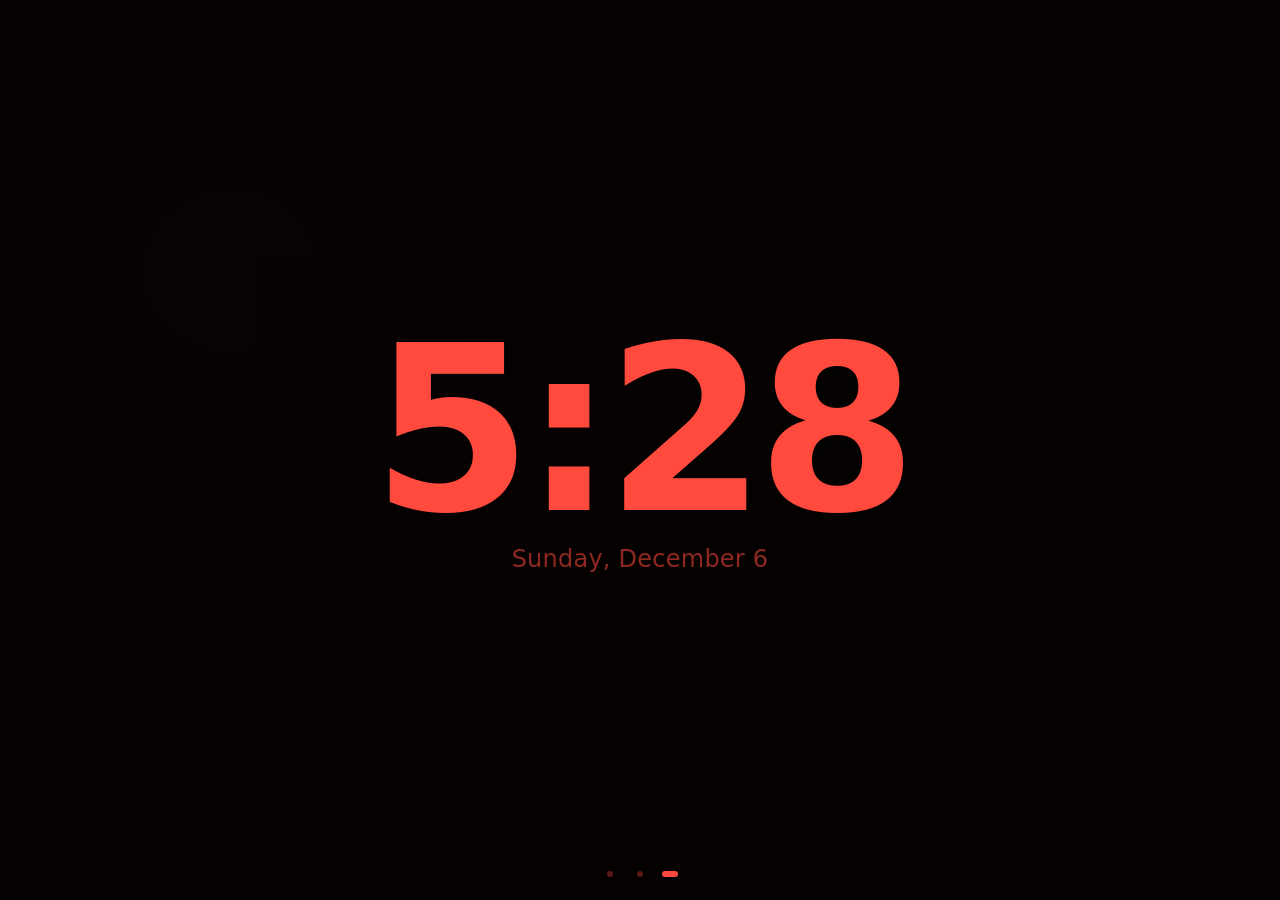
==== app/index.html @ 420216ac "Spotify screen, vertical swipes, lyrics only when available, settings cuts - Swipe down: Spotify scr" ====
<!doctype html>
<html lang="en">
<head>
<meta charset="utf-8">
<meta name="viewport" content="width=device-width,initial-scale=1,viewport-fit=cover">
<!-- Content Security Policy: the browser refuses anything not on this list (see docs/SECURITY.md). -->
<meta http-equiv="Content-Security-Policy" content="default-src 'self'; script-src 'self'; style-src 'self'; img-src 'self' https://i.scdn.co https://*.scdn.co https://*.spotifycdn.com data: blob:; connect-src https://accounts.spotify.com https://api.spotify.com https://lrclib.net; manifest-src 'self'; object-src 'none'; base-uri 'none'; form-action 'none'">
<meta name="referrer" content="strict-origin-when-cross-origin">
<title>Encore</title>
<script src="js/route.js"></script>
<meta name="description" content="A full-screen photo frame for iPad with a Spotify music widget.">
<meta name="theme-color" content="#07080a">
<meta name="apple-mobile-web-app-capable" content="yes">
<meta name="mobile-web-app-capable" content="yes">
<meta name="apple-mobile-web-app-status-bar-style" content="black-translucent">
<meta name="apple-mobile-web-app-title" content="Encore">
<link rel="manifest" href="manifest.webmanifest">
<link rel="stylesheet" href="css/app.css">
</head>
<body>

<!-- ===== Layer 1: full-screen photos (wallpapers/engine.js swaps these two images) ===== -->
<!-- Each slide = blurred background (from the small thumbnail) + darkening + vignette + the whole, sharp photo.
     The engine fills the hidden slide, waits until it's decoded, then crossfades the two slides. -->
<div class="backdrop" id="backdrop" aria-hidden="true">
  <div class="wp-slide" id="wpA">
    <img class="wp-bg" alt="">
    <div class="wp-shade"></div>
    <img class="wp-fg" alt="">
  </div>
  <div class="wp-slide" id="wpB">
    <img class="wp-bg" alt="">
    <div class="wp-shade"></div>
    <img class="wp-fg" alt="">
  </div>
  <div class="scrim"></div>
</div>

<!-- ===== Mode 2: full-screen album artwork (ui/modes.js). Whole cover, never cropped; sides filled with its colours. ===== -->
<div class="art-stage" id="artStage" aria-label="Album artwork">
  <div class="art-fill" id="artFill"></div>
  <img class="stage-art" id="stageArtA" alt="">
  <img class="stage-art" id="stageArtB" alt="">
  <p class="stage-msg" id="stageMsg"></p>
  <!-- Required Spotify attribution; also links to the song on Spotify -->
  <a class="stage-logo" id="stageLogo" href="https://open.spotify.com/" target="_blank" rel="noopener noreferrer" aria-label="Open in Spotify">
    <img src="assets/spotify/Full_Logo_White_RGB.svg" alt="Spotify" width="70" height="19">
  </a>
</div>

<!-- ===== Lyrics mode (ui/lyricsmode.js). Only when lyrics are on. With no lyrics, the album-art screen shows instead. ===== -->
<div class="lyrics-stage" id="lyricsStage" aria-label="Lyrics">
  <div class="lyrics-view" id="lyricsView"><ol class="lyrics-lines" id="lyricsLines"></ol></div>
  <div class="lyrics-foot">
    <a class="lyrics-logo" id="lyricsLogo" href="https://open.spotify.com/" target="_blank" rel="noopener noreferrer" aria-label="Open in Spotify">
      <img src="assets/spotify/Full_Logo_White_RGB.svg" alt="Spotify" width="70" height="19" draggable="false">
    </a>
    <span class="lyrics-title" id="lyricsTitle"></span>
    <span class="lyrics-credit">Lyrics: LRCLIB (community)</span>
  </div>
</div>

<!-- ===== Mode 3: clock display ===== -->
<div class="clock-stage" id="clockStage" aria-label="Clock">
  <div class="big-time" id="bigTime">10:42</div>
  <div class="big-date" id="bigDate">Wednesday, November 18</div>
</div>

<!-- Mode dots: show the current mode; tap one to jump to it -->
<nav class="dots" id="dots" aria-label="Display mode">
  <button type="button" data-mode="photos" aria-label="Photos and music"></button>
  <button type="button" data-mode="artwork" aria-label="Album artwork"></button>
  <button type="button" data-mode="lyrics" aria-label="Lyrics" hidden></button>
  <button type="button" data-mode="clock" aria-label="Clock"></button>
</nav>

<div class="empty-hint" id="emptyHint" hidden>
  <h1>Add your Cosmos photos</h1>
  <p>Download images from Cosmos into the Files app, then import them as a collection. They'll fill this screen and change on their own.</p>
  <button class="btn" type="button" id="openPhotos">Add photos</button>
</div>

<!-- ===== Layer 2: four corner slots. ui/layout.js moves the widget and clock into them. ===== -->
<div class="slot" data-corner="tl"></div>
<div class="slot" data-corner="tr"></div>
<div class="slot" data-corner="bl"></div>
<div class="slot" data-corner="br"></div>

<div class="clock-block" id="clockBlock">
  <div class="clock" id="clock">10:42</div>
  <div class="today" id="today">Wednesday, November 18</div>
</div>

<!-- Invisible: marks the usable screen area (edges, iPad safe areas, room for the mode dots).
     ui/layout.js measures it to know where the widget may go. -->
<div class="safe-area" id="safeArea" aria-hidden="true"></div>

<!-- ===== Dock: the Spotify widget + its −/+ buttons. Positioned freely by ui/layout.js (press-and-hold to drag). ===== -->
<div class="dock" id="dock">
<section class="widget" id="widget" aria-label="Now playing">
  <div class="w-art" id="artWrap">
    <img class="art-layer" id="artA" alt="" draggable="false">
    <img class="art-layer" id="artB" alt="" draggable="false">
    <div class="art-empty" aria-hidden="true">
      <svg viewBox="0 0 24 24" class="stroke"><path d="M9 18V6l11-2v12"/><circle cx="6.5" cy="18" r="2.5"/><circle cx="17.5" cy="16" r="2.5"/></svg>
    </div>
  </div>

  <!-- Spotify attribution (required): official logo, which also links back to the item on Spotify -->
  <div class="w-head">
    <a class="w-logo" id="openSpotify" href="https://open.spotify.com/" target="_blank" rel="noopener noreferrer" aria-label="Open in Spotify">
      <img src="assets/spotify/Full_Logo_White_RGB.svg" alt="Spotify" width="70" height="19" draggable="false">
    </a>
    <span class="w-device" id="device"><span id="deviceName">No active device</span></span>
  </div>

  <div class="w-meta" id="meta" tabindex="0" title="Tap to show the full title">
    <h1 class="title" id="title">Nothing playing</h1>
    <p class="artist" id="artist">Start something in Spotify.</p>
    <p class="album" id="album"></p>
  </div>

  <div class="w-progress" id="progressBlock">
    <div class="bar" id="bar" role="slider" tabindex="0" aria-label="Song position" aria-valuemin="0" aria-valuemax="100" aria-valuenow="0">
      <div class="bar-track"><div class="bar-fill" id="barFill"></div></div>
      <div class="bar-knob" id="barKnob"></div>
    </div>
    <div class="times"><span id="elapsed">0:00</span><span id="remaining">0:00</span></div>
  </div>

  <div class="w-controls" id="controls">
    <button class="ctl extra" id="shuffleBtn" type="button" aria-label="Shuffle" aria-pressed="false">
      <svg viewBox="0 0 24 24" class="stroke"><path d="M3 7h3.5c2 0 3.2 1 4.3 2.7l2.4 4.6c1.1 1.7 2.3 2.7 4.3 2.7H21M3 17h3.5c1.6 0 2.7-.6 3.6-1.7M13.9 8.7c.9-1.1 2-1.7 3.6-1.7H21M18 4l3 3-3 3M18 14l3 3-3 3"/></svg>
    </button>
    <button class="ctl" id="prevBtn" type="button" aria-label="Previous track">
      <svg viewBox="0 0 24 24" class="fill"><path d="M18 6.2v11.6c0 .8-.9 1.3-1.6.8L8.8 13a1.2 1.2 0 0 1 0-2l7.6-5.6c.7-.5 1.6 0 1.6.8z"/><rect x="5.6" y="5.6" width="2.4" height="12.8" rx="1.2"/></svg>
    </button>
    <button class="ctl play" id="playBtn" type="button" aria-label="Play">
      <svg viewBox="0 0 24 24" class="fill icon-play"><path d="M8 5.9v12.2c0 .9 1 1.4 1.7.9l9.2-6.1a1.1 1.1 0 0 0 0-1.8L9.7 5c-.7-.5-1.7 0-1.7.9z"/></svg>
      <svg viewBox="0 0 24 24" class="fill icon-pause"><rect x="6.5" y="5" width="4" height="14" rx="1.2"/><rect x="13.5" y="5" width="4" height="14" rx="1.2"/></svg>
    </button>
    <button class="ctl" id="nextBtn" type="button" aria-label="Next track">
      <svg viewBox="0 0 24 24" class="fill"><path d="M6 6.2v11.6c0 .8.9 1.3 1.6.8l7.6-5.6a1.2 1.2 0 0 0 0-2L7.6 5.4C6.9 4.9 6 5.4 6 6.2z"/><rect x="16" y="5.6" width="2.4" height="12.8" rx="1.2"/></svg>
    </button>
    <button class="ctl extra" id="repeatBtn" type="button" aria-label="Repeat: off">
      <svg viewBox="0 0 24 24" class="stroke"><path d="M4 11V9a3 3 0 0 1 3-3h12M16 3l3 3-3 3M20 13v2a3 3 0 0 1-3 3H5M8 21l-3-3 3-3"/></svg>
      <span class="one" aria-hidden="true">1</span>
    </button>
  </div>

  <p class="w-status" id="status" role="status" hidden></p>

  <div class="w-connect" id="widgetConnect" hidden>
    <p>Connect Spotify to show what's playing here.</p>
    <button class="btn tiny" type="button" id="openConnect">Connect Spotify</button>
  </div>
</section>

<!-- Widget size buttons (Feature A): resize the whole widget; appear with a tap -->
<div class="w-size" id="widgetSize">
  <button type="button" id="widgetSmaller" aria-label="Make the music widget smaller">
    <svg viewBox="0 0 24 24" class="stroke"><path d="M6 12h12"/></svg>
  </button>
  <button type="button" id="widgetLarger" aria-label="Make the music widget larger">
    <svg viewBox="0 0 24 24" class="stroke"><path d="M12 6v12M6 12h12"/></svg>
  </button>
</div>
</div><!-- /dock -->

<!-- Photo navigation (appears with a tap) -->
<button class="nav prev" id="wpPrev" type="button" aria-label="Previous photo">
  <svg viewBox="0 0 24 24" class="stroke"><path d="M15 5l-7 7 7 7"/></svg>
</button>
<button class="nav next" id="wpNext" type="button" aria-label="Next photo">
  <svg viewBox="0 0 24 24" class="stroke"><path d="M9 5l7 7-7 7"/></svg>
</button>
<!-- Hide the current photo from rotation (not deleted; bring it back in Settings › Photos) -->
<button class="hide-photo" id="hidePhoto" type="button">
  <svg viewBox="0 0 24 24" class="stroke"><path d="M3 3l18 18M10.6 10.6a2 2 0 0 0 2.8 2.8M9.9 5.1A9.8 9.8 0 0 1 12 5c5 0 9 4.5 10 7a13 13 0 0 1-3.2 4.2M6.6 6.6A13.4 13.4 0 0 0 2 12c1 2.5 5 7 10 7 1.6 0 3.1-.4 4.4-1.1"/></svg>
  <span>Hide photo</span>
</button>

<button class="gear" id="gearBtn" type="button" aria-label="Settings">
  <svg viewBox="0 0 24 24" class="stroke"><circle cx="12" cy="12" r="3"/><path d="M12 2.8v2.4M12 18.8v2.4M2.8 12h2.4M18.8 12h2.4M5.5 5.5l1.7 1.7M16.8 16.8l1.7 1.7M5.5 18.5l1.7-1.7M16.8 7.2l1.7-1.7"/></svg>
</button>

<!-- ===== Spotify screen (ui/library.js): swipe DOWN from any screen to open, swipe UP (or the chevron) to close ===== -->
<section class="library" id="library" aria-label="Spotify" aria-hidden="true">
  <header class="lib-head">
    <!-- Required Spotify attribution: the full logo (at least 70 px), linking back to Spotify -->
    <a class="lib-logo" id="libLogo" href="https://open.spotify.com/" target="_blank" rel="noopener noreferrer" aria-label="Open in Spotify">
      <img src="assets/spotify/Full_Logo_White_RGB.svg" alt="Spotify" width="90" height="25" draggable="false">
    </a>
    <span class="lib-device" id="libDevice">No active device</span>
    <button class="lib-close" id="libClose" type="button" aria-label="Close the Spotify screen">
      <svg viewBox="0 0 24 24" class="stroke"><path d="M6 15l6-6 6 6"/></svg>
    </button>
  </header>
  <div class="lib-body">
    <div class="lib-now">
      <div class="lib-art"><img id="libArt" alt="" draggable="false"></div>
      <div class="lib-meta">
        <h2 id="libTitle">Nothing playing</h2>
        <p id="libArtist"></p>
      </div>
      <div class="lib-progress">
        <div class="bar-track"><div class="bar-fill" id="libBarFill"></div></div>
        <div class="times"><span id="libElapsed">0:00</span><span id="libRemaining">0:00</span></div>
      </div>
      <div class="lib-controls">
        <button class="ctl extra" id="libShuffle" type="button" aria-label="Shuffle" aria-pressed="false">
          <svg viewBox="0 0 24 24" class="stroke"><path d="M3 7h3.5c2 0 3.2 1 4.3 2.7l2.4 4.6c1.1 1.7 2.3 2.7 4.3 2.7H21M3 17h3.5c1.6 0 2.7-.6 3.6-1.7M13.9 8.7c.9-1.1 2-1.7 3.6-1.7H21M18 4l3 3-3 3M18 14l3 3-3 3"/></svg>
        </button>
        <button class="ctl" id="libPrev" type="button" aria-label="Previous track">
          <svg viewBox="0 0 24 24" class="fill"><path d="M18 6.2v11.6c0 .8-.9 1.3-1.6.8L8.8 13a1.2 1.2 0 0 1 0-2l7.6-5.6c.7-.5 1.6 0 1.6.8z"/><rect x="5.6" y="5.6" width="2.4" height="12.8" rx="1.2"/></svg>
        </button>
        <button class="ctl play" id="libPlay" type="button" aria-label="Play">
          <svg viewBox="0 0 24 24" class="fill icon-play"><path d="M8 5.9v12.2c0 .9 1 1.4 1.7.9l9.2-6.1a1.1 1.1 0 0 0 0-1.8L9.7 5c-.7-.5-1.7 0-1.7.9z"/></svg>
          <svg viewBox="0 0 24 24" class="fill icon-pause"><rect x="6.5" y="5" width="4" height="14" rx="1.2"/><rect x="13.5" y="5" width="4" height="14" rx="1.2"/></svg>
        </button>
        <button class="ctl" id="libNext" type="button" aria-label="Next track">
          <svg viewBox="0 0 24 24" class="fill"><path d="M6 6.2v11.6c0 .8.9 1.3 1.6.8l7.6-5.6a1.2 1.2 0 0 0 0-2L7.6 5.4C6.9 4.9 6 5.4 6 6.2z"/><rect x="16" y="5.6" width="2.4" height="12.8" rx="1.2"/></svg>
        </button>
        <button class="ctl extra" id="libRepeat" type="button" aria-label="Repeat: off">
          <svg viewBox="0 0 24 24" class="stroke"><path d="M4 11V9a3 3 0 0 1 3-3h12M16 3l3 3-3 3M20 13v2a3 3 0 0 1-3 3H5M8 21l-3-3 3-3"/></svg>
          <span class="one" aria-hidden="true">1</span>
        </button>
      </div>
      <label class="lib-volume" id="libVolumeRow">
        <svg viewBox="0 0 24 24" class="stroke" aria-hidden="true"><path d="M4 9h3l5-4v14l-5-4H4z"/><path d="M16 9a4 4 0 0 1 0 6M18.5 6.5a7.5 7.5 0 0 1 0 11"/></svg>
        <input type="range" id="libVolume" min="0" max="100" step="1" value="50" aria-label="Volume">
      </label>
    </div>
    <div class="lib-scroll" id="libScroll">
      <div class="lib-reconnect" id="libReconnect" hidden>
        <p>Connect Spotify once more so Encore can show your playlists, saved albums and history. Encore only reads them, never changes them.</p>
        <button class="btn tiny" type="button" id="libReconnectBtn">Reconnect Spotify</button>
      </div>
      <div id="libMain"></div>
      <div id="libDetail" hidden></div>
    </div>
  </div>
  <div class="lib-grab" aria-hidden="true"></div>
</section>

<!-- ===== Connect Spotify (pop-up) ===== -->
<div class="modal" id="connect" hidden>
  <div class="connect-card" role="dialog" aria-modal="true" aria-labelledby="connectTitle">
    <button class="btn ghost tiny close" type="button" id="closeConnect">Close</button>
    <h1 id="connectTitle">Connect Spotify</h1>
    <p class="lede">Encore shows what's playing on your Spotify account and controls it. Music keeps playing in the Spotify app or on your speakers.</p>
    <ol class="setup">
      <li>Open <a href="https://developer.spotify.com/dashboard" target="_blank" rel="noopener noreferrer">developer.spotify.com/dashboard</a> and choose <b>Create app</b>.</li>
      <li>Under <b>Redirect URIs</b>, add this address exactly:
        <span class="copyrow"><code id="redirectUri">…</code><button class="btn ghost tiny" type="button" id="copyRedirect">Copy</button></span></li>
      <li>Tick <b>Web API</b>, save, then copy the app's <b>Client ID</b> into the box below. You never need the Client Secret.</li>
    </ol>
    <div class="connect-form" id="connectForm">
      <label for="clientId">Client ID</label>
      <div class="field-row">
        <input id="clientId" name="clientId" autocomplete="off" spellcheck="false" placeholder="32-character Client ID" inputmode="latin">
        <button class="btn" type="button" id="connectBtn">Connect</button>
      </div>
      <p class="form-error" id="connectError" role="alert" hidden></p>
    </div>
    <p class="fine">Playback controls need Spotify Premium. Your sign-in stays on this device.</p>
  </div>
</div>

<!-- ===== Settings ===== -->
<aside class="sheet" id="sheet" aria-label="Settings" aria-hidden="true">
  <header class="sheet-head">
    <h2>Settings</h2>
    <button class="btn ghost tiny" type="button" id="closeSheet">Done</button>
  </header>
  <nav class="tabs" role="tablist" aria-label="Settings sections">
    <button type="button" role="tab" data-tab="photos" aria-selected="true">Photos</button>
    <button type="button" role="tab" data-tab="music" aria-selected="false">Music</button>
    <button type="button" role="tab" data-tab="display" aria-selected="false">Display</button>
    <button type="button" role="tab" data-tab="account" aria-selected="false">Account</button>
  </nav>

  <!-- Photos: built by ui/photos.js (collections) + ui/settings.js (rotation rows) -->
  <section class="tab-panel" data-panel="photos" role="tabpanel">
    <div class="group">
      <h3>Collections</h3>
      <div class="collections" id="collectionList"></div>
      <div class="newcol">
        <input id="newCollectionName" maxlength="60" autocomplete="off" placeholder="New collection name, e.g. Film Stills" aria-label="New collection name">
        <label class="btn tiny" for="newCollectionFiles" tabindex="0" id="newCollectionBtn">Choose photos</label>
      </div>
      <input type="file" id="newCollectionFiles" accept="image/*" multiple hidden>
      <p class="hint" id="importStatus" role="status"></p>
      <p class="hint">From Cosmos: open a saved image, use <b>Download</b>, and save it to a folder in Files. Then choose those photos here. Cosmos has no public API, so Encore can't sign in to it directly.</p>
    </div>
    <div class="group" id="activeGroup" hidden>
      <h3 id="activeTitle">Active collection</h3>
      <div class="btnrow">
        <label class="btn ghost tiny" for="addFiles" tabindex="0">Add photos</label>
        <button class="btn ghost tiny" type="button" id="wpPrevBtn">Previous photo</button>
        <button class="btn ghost tiny" type="button" id="wpNextBtn">Next photo</button>
      </div>
      <input type="file" id="addFiles" accept="image/*" multiple hidden>
      <div class="thumbs" id="thumbs"></div>
    </div>
    <div class="group" id="periodGroup">
      <h3>Collections by time of day</h3>
      <div id="periodRows"></div>
      <p class="hint">Times without a collection show your active collection. Night follows the night-mode schedule (Display tab).</p>
    </div>
    <div class="group" id="hiddenGroup" hidden>
      <h3>Hidden photos</h3>
      <p class="hint">Tap a photo to bring it back into rotation.</p>
      <div class="thumbs" id="hiddenThumbs"></div>
    </div>
    <div class="group"><h3>Rotation</h3><div id="rowsPhotos"></div></div>
    <p class="hint" id="storageNote"></p>
  </section>

  <!-- Music widget: rows generated from the MUSIC list in ui/settings.js -->
  <section class="tab-panel" data-panel="music" role="tabpanel" hidden>
    <div id="rowsMusic"></div>
    <p class="hint" id="musicNote"></p>
  </section>

  <section class="tab-panel" data-panel="display" role="tabpanel" hidden>
    <div id="rowsDisplay"></div>
    <div class="group">
      <h3>Tip: dim the real screen at night</h3>
      <p class="hint">Encore can't change iPad brightness itself. Open the <b>Shortcuts</b> app › <b>Automation</b> › <b>+</b> › <b>Time of Day</b> › 22:00 › <b>Run Immediately</b> › add <b>Set Brightness</b> (e.g. 10%). Make a second automation at 07:00 that sets it back (e.g. 60%).</p>
    </div>
  </section>

  <section class="tab-panel" data-panel="account" role="tabpanel" hidden>
    <div class="group">
      <h3>Spotify</h3>
      <div class="row"><span>Account</span><span class="value" id="acctName">Not connected</span></div>
      <div class="row"><span>Playing on</span><span class="value" id="acctDevice">No active device</span></div>
      <div class="row col">
        <span>Devices</span>
        <div class="devices" id="deviceList"><p class="hint">Open Spotify on a phone, computer or speaker to see it here.</p></div>
        <button class="btn ghost tiny" type="button" id="refreshDevices">Refresh devices</button>
      </div>
      <div class="row col">
        <span>Redirect URI</span>
        <span class="copyrow"><code id="redirectUri2">…</code><button class="btn ghost tiny" type="button" id="copyRedirect2">Copy</button></span>
      </div>
      <div class="row"><span>Client ID</span><span class="value mono" id="clientIdShown">—</span></div>
      <div class="row">
        <button class="btn tiny" type="button" id="connectFromSettings">Connect Spotify</button>
        <button class="btn danger tiny" type="button" id="disconnectBtn">Disconnect Spotify</button>
      </div>
      <p class="hint">Disconnect removes Encore's sign-in from this device. To also remove Encore's access on Spotify's side, open <a href="https://www.spotify.com/account/apps/" target="_blank" rel="noopener noreferrer">spotify.com/account/apps</a> and choose Remove access.</p>
    </div>
  </section>
</aside>

<div class="toast" id="toast" role="status" hidden></div>

<script type="module" src="js/main.js"></script>
</body>
</html>
---- app/css/app.css ----
/* Encore — a full-screen photo frame with a Spotify widget.
   Layers (back to front): photos (.backdrop) → corner slots holding the clock and the widget → nav/gear → modal/sheet.
   Deliberately dark-only: an ambient display that sits over photographs. */
:root{
  --bg:#07080a;
  --fg:#f5f5f7;
  --fg-2:rgba(245,245,247,.78);
  --fg-3:rgba(245,245,247,.56);
  --fg-4:rgba(245,245,247,.24);
  --hair:rgba(255,255,255,.14);
  --glass-strong:rgba(22,22,26,.86);
  --accent:#1ed760;             /* Spotify green, used sparingly (progress, active shuffle/repeat) */
  --danger:#ff6b5e;
  /* One font family everywhere (the iPad's own SF Pro). Hierarchy comes from size, weight and brightness:
     title (fg, 600) > artist (fg-2, 500) > album (fg-3, 400, smaller) > date (fg-3, 400, small). */
  --sans:-apple-system,BlinkMacSystemFont,"SF Pro Display","Helvetica Neue",system-ui,sans-serif;
  --ease:cubic-bezier(.22,.61,.36,1);
  --edge:20px;                  /* safe margin from the screen edge */
  --wall-fade:2s;
  --wall-dim:0;
  --fg-size:.92;      /* photo size: share of the screen the whole photo may use */
  --bg-blur:48px;     /* blurred background */
  --bg-dim:.35;
  --vignette:.5;
  --art-margin:9vmin; /* album-art mode spacing around the cover */
  --clock-scale:1;
  color-scheme:dark;
}
:root.accent-white{--accent:#f5f5f7}

*{box-sizing:border-box}
html,body{height:100%}
/* touch-action:none lets our own code read horizontal swipes instead of the browser scrolling or going "back".
   Scrollable panels (settings, pop-up) opt back in to vertical scrolling. */
body{margin:0;background:var(--bg);color:var(--fg);font-family:var(--sans);overflow:hidden;touch-action:none;
  -webkit-font-smoothing:antialiased;-webkit-tap-highlight-color:transparent;-webkit-user-select:none;user-select:none}
.sheet,.modal{touch-action:pan-y}
button{font:inherit;color:inherit}
[hidden]{display:none!important}
svg.stroke{fill:none;stroke:currentColor;stroke-width:1.8;stroke-linecap:round;stroke-linejoin:round}
svg.fill{fill:currentColor}
:focus-visible{outline:2px solid var(--fg);outline-offset:3px}

/* ---------- Layer 1: photos ---------- */
.backdrop{position:fixed;inset:0;overflow:hidden;z-index:0;
  background:radial-gradient(90% 120% at 18% 30%,#23252c 0%,#121318 55%,var(--bg) 100%)}
/* A slide fades as one unit, so the photo and its blurred background always change together. */
.wp-slide{position:absolute;inset:0;opacity:0;transition:opacity var(--wall-fade) ease-in-out;--ar:1.5}
.wp-slide.on{opacity:1}
/* Background: the photo's small thumbnail, scaled to cover the screen and blurred. Oversized (inset -8%) so the
   blur's soft edges fall off-screen. A 360 px thumbnail looks identical once blurred and costs far less memory. */
.wp-bg{position:absolute;inset:-8%;width:116%;height:116%;max-width:none;object-fit:cover;
  filter:blur(var(--bg-blur)) saturate(1.15)}
/* Darkening + vignette over the background only (the sharp photo sits above it) */
.wp-shade{position:absolute;inset:0;background:
  radial-gradient(ellipse at center,rgba(0,0,0,0) 30%,rgba(0,0,0,var(--vignette)) 100%),
  rgba(0,0,0,var(--bg-dim))}
/* Foreground: the WHOLE photo, never cropped or stretched. Its box has the photo's own aspect ratio (--ar, stored at
   import) and is as large as fits inside --fg-size of the screen, so it can cast a soft shadow onto the background.
   object-fit:contain is a second safety net against distortion. */
.wp-fg{position:absolute;left:50%;top:50%;transform:translate(-50%,-50%);max-width:none;
  aspect-ratio:var(--ar);
  width:min(calc(100vw * var(--fg-size)),calc(100vh * var(--fg-size) * var(--ar)));
  width:min(calc(100dvw * var(--fg-size)),calc(100dvh * var(--fg-size) * var(--ar)));  /* visible area, where supported */
  height:auto;
  object-fit:contain;box-shadow:0 18px 60px rgba(0,0,0,.45),0 4px 14px rgba(0,0,0,.25)}
/* Background extension off: plain black around the photo */
.backdrop.no-extend .wp-bg,.backdrop.no-extend .wp-shade{display:none}
.backdrop.no-extend .wp-fg{box-shadow:none}
.scrim{position:absolute;inset:0;pointer-events:none;background:rgba(0,0,0,var(--wall-dim))}

.empty-hint{position:fixed;z-index:1;left:50%;top:50%;transform:translate(-50%,-50%);width:min(440px,calc(100% - 32px));
  text-align:center;padding:28px;border-radius:24px;background:rgba(16,16,20,.5);border:1px solid var(--hair);
  -webkit-backdrop-filter:blur(24px);backdrop-filter:blur(24px)}
.empty-hint h1{margin:0;font-size:24px;font-weight:650;letter-spacing:-.02em}
.empty-hint p{color:var(--fg-2);line-height:1.5;margin:10px 0 18px}

/* ---------- Layer 2: corner slots ---------- */
.slot{position:fixed;z-index:2;display:flex;flex-direction:column;gap:14px;pointer-events:none;max-width:calc(100% - 2 * var(--edge))}
.slot > *{pointer-events:auto}
.slot[data-corner^="t"]{top:calc(env(safe-area-inset-top,0px) + var(--edge))}
/* Bottom corners sit above the mode dots (36 px row) so a wide widget can never cover them */
.slot[data-corner^="b"]{bottom:calc(env(safe-area-inset-bottom,0px) + var(--edge) + 28px);justify-content:flex-end}
.slot[data-corner$="l"]{left:max(var(--edge),calc(env(safe-area-inset-left,0px) + var(--edge)));align-items:flex-start}
.slot[data-corner$="r"]{right:max(var(--edge),calc(env(safe-area-inset-right,0px) + var(--edge)));align-items:flex-end}

/* clock */
.clock-block{text-shadow:0 1px 12px rgba(0,0,0,.45);pointer-events:none}
.slot[data-corner$="r"] .clock-block{text-align:right}
.clock{font-weight:600;font-size:calc(30px * var(--clock-scale));letter-spacing:-.02em;font-variant-numeric:tabular-nums;line-height:1}
.today{margin-top:calc(5px * var(--clock-scale));font-weight:400;font-size:calc(13px * var(--clock-scale));color:var(--fg-3);letter-spacing:.01em}
/* Over a bright part of the photo, a shadow isn't enough: give the clock the widget's frosted-glass backing. */
.clock-block{transition:background .6s var(--ease),padding .3s var(--ease);border-radius:14px}
.clock-block.on-bright{padding:10px 14px;background:rgba(12,14,13,.42);-webkit-backdrop-filter:blur(20px) saturate(1.4);backdrop-filter:blur(20px) saturate(1.4)}
.clock-block.on-bright .today{color:var(--fg-2)}

/* ---------- Spotify widget ----------
   Every size comes from a variable that ui/layout.js sets (fixed sizes × the − / + scale, plus your settings):
   --w-width, --w-pad, --w-blur, --w-tint, --art, --art-radius, --t (text scale). */
.widget{
  --w-width:400px; --w-pad:14px; --w-blur:24px; --w-tint:.42;
  --art:112px; --art-radius:8px; --t:1; --s:1; --gap:calc(14px * var(--s));
  width:var(--w-width);max-width:calc(100vw - 2 * var(--edge));
  padding:var(--w-pad);border-radius:calc(22px * var(--s));
  background:rgba(12,14,13,var(--w-tint));border:1px solid var(--hair);
  -webkit-backdrop-filter:blur(var(--w-blur)) saturate(1.5);backdrop-filter:blur(var(--w-blur)) saturate(1.5);
  box-shadow:0 18px 50px -18px rgba(0,0,0,.55),0 2px 10px rgba(0,0,0,.18);
  display:grid;column-gap:var(--gap);row-gap:8px;align-content:start;
  grid-template-columns:var(--art) minmax(0,1fr);
  grid-template-rows:auto auto 1fr auto auto;   /* the progress row stretches, so progress + controls sit together at the bottom */
  grid-template-areas:"art head" "art meta" "art prog" "art ctl" "status status";
  transition:background .6s var(--ease),transform .2s var(--ease),box-shadow .2s var(--ease)}
/* Artwork too big for a side-by-side layout → artwork on top */
.widget.stacked{grid-template-columns:minmax(0,1fr);grid-template-rows:auto;
  grid-template-areas:"art" "head" "meta" "prog" "ctl" "status"}
.widget.no-art{grid-template-columns:minmax(0,1fr);grid-template-rows:auto;
  grid-template-areas:"head" "meta" "prog" "ctl" "status"}
.widget.no-art .w-art,.widget.no-info .w-meta,.widget.no-info .w-device,
.widget.no-controls .w-controls,.widget.no-progress .w-progress,.widget.no-extras .ctl.extra,
.widget.no-album .album{display:none}
/* ---------- dock: widget + −/+ buttons, placed anywhere (ui/layout.js sets transform: translate3d(x, y)) ---------- */
.safe-area{position:fixed;visibility:hidden;pointer-events:none;
  top:calc(env(safe-area-inset-top,0px) + var(--edge));
  left:max(var(--edge),calc(env(safe-area-inset-left,0px) + var(--edge)));
  right:max(var(--edge),calc(env(safe-area-inset-right,0px) + var(--edge)));
  bottom:calc(env(safe-area-inset-bottom,0px) + var(--edge) + 28px)}      /* 28 px keeps clear of the mode dots */
.dock{position:fixed;left:0;top:0;z-index:2;display:flex;flex-direction:column;align-items:flex-end;gap:10px;
  opacity:0;transition:transform .45s var(--ease),opacity .5s var(--ease);will-change:transform;
  -webkit-touch-callout:none}                                             /* no iOS long-press callout */
.dock.placed{opacity:1}
.dock.above{flex-direction:column-reverse}       /* lower half of the screen: −/+ buttons above the widget */
.dock.left{align-items:flex-start}               /* left half: −/+ buttons on the left */
.dock.no-anim{transition:opacity .5s var(--ease)} /* follow the finger instantly, no easing lag */
.widget img{-webkit-user-drag:none}
.dock.lifted .widget{transform:scale(1.03);box-shadow:0 30px 70px -14px rgba(0,0,0,.75),0 4px 14px rgba(0,0,0,.3);cursor:grabbing}
body:not(.mode-photos) .dock{opacity:0;pointer-events:none}
/* Smooth +/− resizing (only while resizing, so slider drags stay instant) */
.widget.resizing,.widget.resizing *{transition:width .3s var(--ease),height .3s var(--ease),padding .3s var(--ease),
  font-size .3s var(--ease),gap .3s var(--ease),border-radius .3s var(--ease)!important}
.widget.disconnected > :not(.w-head):not(.w-connect){display:none}
.widget.disconnected{grid-template-columns:minmax(0,1fr);grid-template-areas:"head" "connect"}

.w-art{grid-area:art;position:relative;width:var(--art);height:var(--art);max-width:100%;border-radius:var(--art-radius);overflow:hidden;
  background:rgba(255,255,255,.06);box-shadow:0 8px 24px rgba(0,0,0,.35);align-self:start}
.widget.stacked .w-art{justify-self:center}
/* Spotify design rules: artwork is never cropped, blurred, zoomed or covered */
.art-layer{position:absolute;inset:0;width:100%;height:100%;object-fit:contain;opacity:0;transition:opacity .8s var(--ease)}
.art-layer.on{opacity:1}
.art-empty{position:absolute;inset:0;display:grid;place-items:center;color:var(--fg-4)}
.art-empty svg{width:34%;height:34%;stroke-width:1.3}
.w-art.has .art-empty{display:none}

.w-head{grid-area:head;display:flex;align-items:center;justify-content:space-between;gap:10px;min-width:0}
.w-logo{display:block;flex:none;padding:2px 0}
.w-logo img{display:block;width:max(70px,calc(70px * var(--s)));height:auto}  /* full logo, never below Spotify's 70 px minimum */
.w-device{min-width:0;font-size:calc(11px * var(--t));font-weight:500;color:var(--fg-3);
  white-space:nowrap;overflow:hidden;text-overflow:ellipsis}

.w-meta{grid-area:meta;min-width:0;cursor:pointer;transition:opacity .4s var(--ease)}
.w-meta.swap{opacity:0}
.title{margin:0;font-weight:600;font-size:calc(16px * var(--t));line-height:1.2;letter-spacing:-.01em;
  display:-webkit-box;-webkit-line-clamp:2;-webkit-box-orient:vertical;overflow:hidden;overflow-wrap:anywhere}
.artist{margin:3px 0 0;font-weight:500;font-size:calc(13.5px * var(--t));color:var(--fg-2);white-space:nowrap;overflow:hidden;text-overflow:ellipsis}
.album{margin:2px 0 0;font-weight:400;font-size:calc(12px * var(--t));color:var(--fg-3);white-space:nowrap;overflow:hidden;text-overflow:ellipsis}
.album:empty{display:none}
/* Spotify rule: truncated metadata must be viewable — tapping shows the full text */
.w-meta.full .title{-webkit-line-clamp:unset;display:block}
.w-meta.full .artist,.w-meta.full .album{white-space:normal}

.w-progress{grid-area:prog;min-width:0;align-self:end}
.bar{position:relative;height:calc(18px * var(--s));display:flex;align-items:center;cursor:pointer;touch-action:none}
.bar-track{position:relative;width:100%;height:calc(4px * var(--s));border-radius:2px;background:var(--fg-4);overflow:hidden;transition:height .2s}
.bar-fill{position:absolute;inset:0 auto 0 0;width:0;background:var(--accent);border-radius:2px}
.bar-knob{position:absolute;top:50%;left:0;width:12px;height:12px;margin:-6px 0 0 -6px;border-radius:50%;background:#fff;
  box-shadow:0 1px 6px rgba(0,0,0,.4);transform:scale(0);transition:transform .2s}
.bar:hover .bar-knob,.bar.drag .bar-knob,.bar:focus-visible .bar-knob{transform:scale(1)}
.bar.drag .bar-track{height:6px}
.bar.locked{cursor:default}
.times{display:flex;justify-content:space-between;font-size:calc(11px * var(--s));font-weight:500;color:var(--fg-3);font-variant-numeric:tabular-nums}

.w-controls{grid-area:ctl;display:flex;align-items:center;justify-content:space-between;gap:4px;align-self:end;min-width:0}
/* Buttons scale with the widget but never shrink below 36 px, so they stay easy to tap */
.ctl{position:relative;flex:none;width:max(36px,calc(40px * var(--s)));height:max(36px,calc(40px * var(--s)));border:0;border-radius:50%;background:none;
  display:grid;place-items:center;cursor:pointer;color:var(--fg);transition:transform .15s,background .2s,color .2s,opacity .2s}
.ctl svg{width:calc(24px * var(--s));height:calc(24px * var(--s))}
.ctl.extra svg{width:calc(18px * var(--s));height:calc(18px * var(--s))}
.ctl.extra{color:var(--fg-3)}
.ctl.extra.on{color:var(--accent)}
.ctl.extra.on::after{content:"";position:absolute;bottom:4px;left:50%;width:4px;height:4px;margin-left:-2px;border-radius:50%;background:currentColor}
.ctl .one{position:absolute;top:8px;right:7px;font-size:8px;font-weight:800;display:none}
.ctl.repeat-one .one{display:block}
.ctl.play{width:max(40px,calc(44px * var(--s)));height:max(40px,calc(44px * var(--s)));background:#fff;color:#0b0b0d}
.ctl.play svg{width:calc(22px * var(--s));height:calc(22px * var(--s))}
.ctl:active:not(:disabled){transform:scale(.9)}
.ctl:disabled{opacity:.3;cursor:default}
.ctl.play .icon-pause{display:none}
.ctl.play.playing .icon-pause{display:block}
.ctl.play.playing .icon-play{display:none}

.w-status{grid-area:status;margin:0;font-size:12px;line-height:1.4;color:var(--fg-2)}
.w-connect{grid-area:connect;display:flex;flex-direction:column;align-items:flex-start;gap:10px}
.w-connect p{margin:0;font-size:13px;color:var(--fg-2);line-height:1.4}

/* ---------- photo nav + gear (shown after a tap) ---------- */
.nav,.gear{position:fixed;z-index:3;width:44px;height:44px;border-radius:50%;border:1px solid var(--hair);
  background:rgba(16,16,20,.45);-webkit-backdrop-filter:blur(20px);backdrop-filter:blur(20px);
  display:grid;place-items:center;cursor:pointer;opacity:0;pointer-events:none;transition:opacity .4s}
.nav svg,.gear svg{width:20px;height:20px}
.nav{top:50%;margin-top:-22px}
.nav.prev{left:max(12px,calc(env(safe-area-inset-left,0px) + 12px))}
.nav.next{right:max(12px,calc(env(safe-area-inset-right,0px) + 12px))}
/* z-index 7: above the full-screen album art, lyrics and clock screens (4), so Settings works from every screen */
.gear{left:50%;margin-left:-22px;top:calc(env(safe-area-inset-top,0px) + 14px);z-index:7}
body.ui .gear,body.ui.has-photos.mode-photos .nav{opacity:1;pointer-events:auto}

/* ---------- widget size buttons (Feature A) ---------- */
.w-size{display:flex;gap:8px;opacity:0;pointer-events:none;transition:opacity .4s}
.w-size button{width:40px;height:40px;border-radius:50%;border:1px solid var(--hair);background:rgba(16,16,20,.5);
  -webkit-backdrop-filter:blur(20px);backdrop-filter:blur(20px);display:grid;place-items:center;cursor:pointer}
.w-size button svg{width:18px;height:18px}
.w-size button:disabled{opacity:.35;cursor:default}
body.ui.mode-photos .w-size:not(.off){opacity:1;pointer-events:auto}

/* ---------- display modes ----------
   <body class="mode-photos | mode-artwork | mode-clock"> decides which layer is visible; CSS crossfades them. */
.art-stage,.clock-stage{position:fixed;inset:0;z-index:4;opacity:0;visibility:hidden;
  transition:opacity .6s var(--ease),visibility 0s linear .6s}
body.mode-artwork .art-stage,body.mode-clock .clock-stage{opacity:1;visibility:visible;transition:opacity .6s var(--ease),visibility 0s}
.slot,.empty-hint{transition:opacity .5s var(--ease)}
body:not(.mode-photos) .slot,body:not(.mode-photos) .empty-hint,body:not(.mode-photos) .nav{opacity:0;pointer-events:none}
body:not(.mode-photos) .slot > *{pointer-events:none}

/* Mode 2 — full-screen album artwork. The whole cover is shown (Spotify forbids cropping it); it fills the
   screen's height, and the remaining space is a gradient of colours sampled from the cover's left and right edges. */
.art-stage{background:#000;display:grid;place-items:center}
.art-fill{position:absolute;inset:0;background:linear-gradient(90deg,var(--fill-l,#000),var(--fill-r,#000));transition:background 1s var(--ease)}
/* The cover is square: it takes the screen's shorter side minus --art-margin on each side. --art-margin is in vmin
   (a percentage of the shorter side), so the spacing adapts to screen size and orientation. Never cropped (contain). */
.stage-art{position:absolute;top:50%;left:50%;transform:translate(-50%,-50%);
  width:calc(min(100vw,100vh) - 2 * var(--art-margin));height:calc(min(100vw,100vh) - 2 * var(--art-margin));
  width:calc(min(100dvw,100dvh) - 2 * var(--art-margin));height:calc(min(100dvw,100dvh) - 2 * var(--art-margin));
  object-fit:contain;opacity:0;transition:opacity .9s var(--ease);border-radius:8px;
  box-shadow:0 24px 70px rgba(0,0,0,.45)}
.art-stage.plain .art-fill{display:none}
.art-stage.plain .stage-art{box-shadow:none}
.stage-art.on{opacity:1}
.stage-msg{position:relative;margin:0;padding:0 24px;text-align:center;font-size:17px;font-weight:500;color:var(--fg-2)}
.stage-msg:empty{display:none}
.stage-logo{position:absolute;left:max(16px,calc(env(safe-area-inset-left,0px) + 16px));bottom:calc(env(safe-area-inset-bottom,0px) + 14px);
  display:block;padding:6px;border-radius:8px}
.stage-logo img{display:block;width:70px;height:auto;filter:drop-shadow(0 1px 6px rgba(0,0,0,.5))}

/* Mode 3 — clock over the current photo, darkened */
.clock-stage{display:flex;flex-direction:column;align-items:center;justify-content:center;gap:10px;
  background:rgba(0,0,0,.55);text-shadow:0 2px 24px rgba(0,0,0,.4)}
.big-time{font-weight:600;font-size:min(26vw,40vh);line-height:.9;letter-spacing:-.04em;font-variant-numeric:tabular-nums}
.big-date{font-weight:400;font-size:clamp(16px,2.2vw,24px);color:var(--fg-3);letter-spacing:.01em}

/* ---------- mode dots ---------- */
.dots{position:fixed;z-index:6;left:50%;transform:translateX(-50%);bottom:calc(env(safe-area-inset-bottom,0px) + 8px);
  display:flex;gap:2px;padding:4px 6px;border-radius:14px}
.dots button{width:28px;height:28px;border:0;background:none;display:grid;place-items:center;cursor:pointer;padding:0}
.dots button::before{content:"";width:6px;height:6px;border-radius:50%;background:rgba(255,255,255,.35);
  box-shadow:0 0 4px rgba(0,0,0,.4);transition:background .3s,width .3s}
.dots button[aria-current="true"]::before{background:rgba(255,255,255,.95);width:16px;border-radius:3px}

/* ---------- connect modal ---------- */
.modal{position:fixed;inset:0;z-index:12;overflow-y:auto;display:flex;align-items:center;justify-content:center;
  background:rgba(0,0,0,.45);
  padding-block:calc(env(safe-area-inset-top,0px) + 24px) calc(env(safe-area-inset-bottom,0px) + 24px);
  padding-left:max(16px,env(safe-area-inset-left,0px));padding-right:max(16px,env(safe-area-inset-right,0px));
  -webkit-user-select:text;user-select:text}
.connect-card{position:relative;width:min(600px,100%);padding:clamp(22px,4vw,40px);border-radius:26px;background:var(--glass-strong);border:1px solid var(--hair);
  -webkit-backdrop-filter:blur(30px);backdrop-filter:blur(30px)}
.connect-card .close{position:absolute;top:16px;right:16px}
.connect-card h1{margin:0;font-size:clamp(28px,4vw,40px);letter-spacing:-.025em;font-weight:650}
.lede{color:var(--fg-2);font-size:16px;line-height:1.5;margin:.7em 0 1.3em;max-width:52ch}
.setup{margin:0 0 22px;padding-left:22px;display:flex;flex-direction:column;gap:12px;font-size:15px;line-height:1.5;color:var(--fg-2)}
.setup b{color:var(--fg);font-weight:600}
.setup a{color:var(--fg)}
.copyrow{display:flex;align-items:center;gap:10px;margin-top:6px;flex-wrap:wrap;min-width:0}
code{font:500 13px ui-monospace,"SF Mono",Menlo,monospace;background:rgba(255,255,255,.07);border:1px solid var(--hair);border-radius:8px;
  padding:6px 9px;overflow-wrap:anywhere;color:var(--fg)}
.connect-form label{display:block;font-size:12px;font-weight:600;letter-spacing:.12em;text-transform:uppercase;color:var(--fg-3);margin-bottom:8px}
.field-row{display:flex;gap:10px;flex-wrap:wrap}
.field-row input,.newcol input{flex:1 1 200px;min-width:0;height:44px;border-radius:12px;border:1px solid var(--hair);background:rgba(0,0,0,.3);color:var(--fg);
  font:500 15px var(--sans);padding:0 14px}
.field-row input{font-family:ui-monospace,"SF Mono",Menlo,monospace}
.form-error{color:var(--danger);font-size:14px;margin:10px 0 0}
.fine{color:var(--fg-3);font-size:13px;margin:18px 0 0}

/* ---------- buttons ---------- */
a.btn{text-decoration:none}
.hint a{color:var(--fg-2)}
.btn{display:inline-flex;align-items:center;justify-content:center;height:46px;padding:0 20px;border-radius:23px;border:0;
  background:var(--fg);color:#0b0b0d;font-weight:650;font-size:15px;cursor:pointer;white-space:nowrap}
.btn.ghost{background:rgba(255,255,255,.08);color:var(--fg);border:1px solid var(--hair)}
.btn.danger{background:transparent;color:var(--danger);border:1px solid rgba(255,107,94,.35)}
.btn.tiny{height:34px;padding:0 14px;font-size:13px;border-radius:17px}
.btn:disabled{opacity:.5}
.btnrow{display:flex;flex-wrap:wrap;gap:8px;margin:8px 0}

/* ---------- settings sheet ---------- */
.sheet{position:fixed;z-index:10;top:0;right:0;bottom:0;width:min(440px,100%);overflow-y:auto;overscroll-behavior:contain;
  background:var(--glass-strong);border-left:1px solid var(--hair);-webkit-backdrop-filter:blur(30px) saturate(1.4);backdrop-filter:blur(30px) saturate(1.4);
  padding:calc(env(safe-area-inset-top,0px) + 18px) max(20px,calc(env(safe-area-inset-right,0px) + 18px)) calc(env(safe-area-inset-bottom,0px) + 32px) 22px;
  transform:translateX(104%);transition:transform .4s var(--ease);-webkit-user-select:text;user-select:text}
.sheet.open{transform:none}
.sheet-head{display:flex;align-items:center;justify-content:space-between;margin-bottom:12px}
.sheet h2{margin:0;font-size:26px;font-weight:650;letter-spacing:-.02em}
.tabs{display:grid;grid-template-columns:repeat(4,1fr);gap:4px;padding:4px;border-radius:12px;background:rgba(255,255,255,.06);position:sticky;top:-18px;z-index:1}
.tabs button{border:0;background:none;color:var(--fg-2);font-size:13px;font-weight:600;padding:8px 4px;border-radius:9px;cursor:pointer}
.tabs button[aria-selected="true"]{background:rgba(255,255,255,.14);color:var(--fg)}
.group{margin-top:20px}
.group h3{margin:0 0 6px;font-size:12px;font-weight:600;letter-spacing:.14em;text-transform:uppercase;color:var(--fg-3)}
.row{display:flex;align-items:center;justify-content:space-between;gap:14px;min-height:48px;border-bottom:1px solid var(--hair);font-size:15px}
.row.col{flex-direction:column;align-items:flex-start;padding-block:12px;gap:8px}
.row.range{display:grid;grid-template-columns:1fr auto;grid-template-areas:"label value" "input input";row-gap:2px;padding-block:10px}
.row.range label{grid-area:label}
.row.range output{grid-area:value;color:var(--fg-2);font-size:13px;font-variant-numeric:tabular-nums}
.row.range input{grid-area:input;width:100%;accent-color:var(--fg)}
.row label{flex:1}
.row.disabled{opacity:.45}
.value{color:var(--fg-2);text-align:right;min-width:0;overflow:hidden;text-overflow:ellipsis;white-space:nowrap}
.mono{font-family:ui-monospace,"SF Mono",Menlo,monospace;font-size:13px}
.hint{color:var(--fg-3);font-size:13px;line-height:1.5;margin:8px 0 0}
.hint b{color:var(--fg-2)}
.row select,.row input[type=time]{background:rgba(0,0,0,.3);color:var(--fg);border:1px solid var(--hair);border-radius:10px;font:500 15px var(--sans);padding:8px 10px}
.switch{appearance:none;-webkit-appearance:none;width:51px;height:31px;border-radius:16px;background:var(--fg-4);position:relative;cursor:pointer;flex:none;margin:0;transition:background .2s}
.switch::after{content:"";position:absolute;top:2px;left:2px;width:27px;height:27px;border-radius:50%;background:#fff;box-shadow:0 2px 6px rgba(0,0,0,.3);transition:transform .2s}
.switch:checked{background:#34c759}
.switch:checked::after{transform:translateX(20px)}
.devices{display:flex;flex-direction:column;width:100%}
.device{display:flex;align-items:center;gap:12px;width:100%;min-height:46px;border:0;background:none;text-align:left;cursor:pointer;padding:6px 0;color:var(--fg)}
.device svg{width:20px;height:20px;flex:none;color:var(--fg-3)}
.device .dn{flex:1;min-width:0;overflow:hidden;text-overflow:ellipsis;white-space:nowrap;font-weight:500}
.device .dt{color:var(--fg-3);font-size:13px}
.device.active .dn{font-weight:700}
.device.active svg{color:#34c759}
.device:disabled{opacity:.45;cursor:default}

/* collections */
.collections{display:flex;flex-direction:column}
.collection{display:flex;align-items:center;gap:12px;min-height:56px;border-bottom:1px solid var(--hair)}
.collection .cover{width:40px;height:40px;border-radius:8px;object-fit:cover;background:rgba(255,255,255,.08);flex:none}
.collection .cname{flex:1;min-width:0}
.collection .cname b{display:block;font-weight:600;white-space:nowrap;overflow:hidden;text-overflow:ellipsis}
.collection .cname span{font-size:12px;color:var(--fg-3)}
.collection.active .cname b::after{content:" · Showing";color:#34c759;font-weight:600;font-size:12px}
.newcol{display:flex;gap:8px;margin-top:12px;align-items:center;flex-wrap:wrap}
.thumbs{display:grid;grid-template-columns:repeat(auto-fill,minmax(72px,1fr));gap:6px;margin-top:10px}
.thumbs button{padding:0;border:2px solid transparent;border-radius:8px;overflow:hidden;aspect-ratio:1;background:rgba(255,255,255,.06);cursor:pointer}
.thumbs button.current{border-color:#fff}
.thumbs img{width:100%;height:100%;object-fit:cover;display:block}

/* ---------- toast ---------- */
.toast{position:fixed;z-index:20;left:50%;bottom:calc(env(safe-area-inset-bottom,0px) + 74px);transform:translateX(-50%);
  background:var(--glass-strong);border:1px solid var(--hair);-webkit-backdrop-filter:blur(20px);backdrop-filter:blur(20px);
  padding:10px 18px;border-radius:20px;font-size:14px;font-weight:500;max-width:calc(100% - 32px)}

@media (max-width:520px){ :root{--edge:12px} }
@media (prefers-reduced-motion:reduce){
  *,*::before,*::after{transition-duration:.01ms!important}
}

/* ======================= Added: lyrics, night mode, pan & zoom, hide photo, accent ======================= */

/* ---------- accent colour fades when the song changes ---------- */
.bar-fill{transition:background-color 1s var(--ease)}
.ctl.extra{transition:color 1s var(--ease),transform .15s,opacity .2s}

/* ---------- slow pan & zoom (values per photo from wallpapers/engine.js; never crops — see kenBurns()) ---------- */
@keyframes kb-fg{
  from{transform:translate(-50%,-50%)}
  to{transform:translate(calc(-50% + var(--kx,0px)),calc(-50% + var(--ky,0px))) scale(var(--ks,1))}}
@keyframes kb-bg{
  from{transform:scale(1)}
  to{transform:scale(1.08) translate(var(--kx,0px),var(--ky,0px))}}
.wp-slide.kb .wp-fg{animation:kb-fg 40s ease-in-out infinite alternate}
.wp-slide.kb .wp-bg{animation:kb-bg 40s ease-in-out infinite alternate}

/* ---------- hide-photo button (appears with a tap, photos mode only) ---------- */
.hide-photo{position:fixed;z-index:3;left:50%;transform:translateX(-50%);bottom:calc(env(safe-area-inset-bottom,0px) + 50px);
  display:flex;align-items:center;gap:8px;height:40px;padding:0 16px;border-radius:20px;border:1px solid var(--hair);
  background:rgba(16,16,20,.5);-webkit-backdrop-filter:blur(20px);backdrop-filter:blur(20px);color:var(--fg);
  font:600 13px var(--sans);cursor:pointer;opacity:0;pointer-events:none;transition:opacity .4s}
.hide-photo svg{width:18px;height:18px}
body.ui.has-photos.mode-photos .hide-photo{opacity:1;pointer-events:auto}

/* ---------- lyrics mode ---------- */
.lyrics-stage{position:fixed;inset:0;z-index:4;opacity:0;visibility:hidden;
  background:linear-gradient(135deg,var(--fill-l,#15161a),var(--fill-r,#050506));
  transition:opacity .6s var(--ease),visibility 0s linear .6s}
.lyrics-stage::before{content:"";position:absolute;inset:0;background:rgba(0,0,0,.5)}
/* Songs without lyrics have no Lyrics screen at all: main.js moves you to Album art (see "lyrics availability") */
body.mode-lyrics .lyrics-stage{opacity:1;visibility:visible;transition:opacity .6s var(--ease),visibility 0s}
.lyrics-view{position:absolute;inset:0 0 72px;overflow:hidden;
  padding-left:max(8vw,calc(env(safe-area-inset-left,0px) + 24px));padding-right:max(8vw,calc(env(safe-area-inset-right,0px) + 24px));
  -webkit-mask-image:linear-gradient(transparent,#000 16%,#000 80%,transparent);mask-image:linear-gradient(transparent,#000 16%,#000 80%,transparent)}
.lyrics-lines{list-style:none;margin:0;padding:0;transition:transform .7s var(--ease);will-change:transform}
.lyrics-lines li{font-weight:700;font-size:clamp(24px,3.4vw,46px);line-height:1.22;letter-spacing:-.01em;padding:.26em 0;
  color:rgba(255,255,255,.3);overflow-wrap:anywhere;transition:color .45s var(--ease)}
.lyrics-lines li.past{color:rgba(255,255,255,.45)}
.lyrics-lines li.on{color:#fff}
.lyrics-lines.plain li{color:rgba(255,255,255,.82);font-size:clamp(19px,2.4vw,30px);font-weight:600}
.lyrics-foot{position:absolute;bottom:calc(env(safe-area-inset-bottom,0px) + 40px);
  left:max(8vw,calc(env(safe-area-inset-left,0px) + 24px));right:max(8vw,calc(env(safe-area-inset-right,0px) + 24px));
  display:flex;align-items:center;gap:14px;font-size:13px;color:var(--fg-3)}
.lyrics-logo{flex:none}
.lyrics-logo img{display:block;width:70px;height:auto}
.lyrics-title{flex:1;min-width:0;white-space:nowrap;overflow:hidden;text-overflow:ellipsis;color:var(--fg-2);font-weight:500}
.lyrics-credit{flex:none;font-size:12px}

/* ---------- night mode (<html class="night">) ----------
   Red text and controls, darker photos with a red cast, smaller clocks. The album cover itself is never tinted
   (Spotify's rules) — only its surroundings get darker. */
/* --accent is !important here because the album-art accent is set inline on <html>; at night red must win. */
:root.night{--fg:#ff4a3d;--fg-2:rgba(255,74,61,.78);--fg-3:rgba(255,74,61,.55);--fg-4:rgba(255,74,61,.22);--accent:#ff4a3d !important;--hair:rgba(255,74,61,.18)}
:root.night body{color:var(--fg)}
:root.night .scrim{background:rgba(40,0,0,.62)}
:root.night .clock{font-size:calc(22px * var(--clock-scale))}
:root.night .big-time{font-size:min(18vw,28vh);color:var(--fg)}
:root.night .big-date{color:var(--fg-3)}
:root.night .clock-stage{background:rgba(0,0,0,.82)}
:root.night .widget{background:rgba(8,0,0,max(var(--w-tint),.7))}
:root.night .ctl.play{background:var(--fg);color:#000}
:root.night .art-fill{opacity:.25}
:root.night .stage-art{box-shadow:none}
:root.night .lyrics-stage::before{background:rgba(0,0,0,.85)}
:root.night .lyrics-lines li{color:rgba(255,74,61,.28)}
:root.night .lyrics-lines li.past{color:rgba(255,74,61,.4)}
:root.night .lyrics-lines li.on,:root.night .lyrics-lines.plain li{color:#ff4a3d}
:root.night .dots button::before{background:rgba(255,74,61,.35)}
:root.night .dots button[aria-current="true"]::before{background:#ff4a3d}

@media (prefers-reduced-motion:reduce){ .wp-slide.kb .wp-fg,.wp-slide.kb .wp-bg{animation:none} }

/* ======================= Spotify screen (ui/library.js) =======================
   Slides down from the top. Left: now playing with large controls. Right: the library, which scrolls on its own.
   Artwork follows Spotify's design rules: whole, unaltered, corners of at most 8 px. */
.library{position:fixed;inset:0;z-index:8;display:flex;flex-direction:column;
  background:rgba(10,11,12,.9);-webkit-backdrop-filter:blur(40px) saturate(1.3);backdrop-filter:blur(40px) saturate(1.3);
  padding:calc(env(safe-area-inset-top,0px) + 14px) max(20px,calc(env(safe-area-inset-right,0px) + 20px))
          calc(env(safe-area-inset-bottom,0px) + 18px) max(20px,calc(env(safe-area-inset-left,0px) + 20px));
  transform:translateY(-102%);visibility:hidden;
  transition:transform .45s var(--ease),visibility 0s linear .45s}
.library.open{transform:none;visibility:visible;transition:transform .45s var(--ease),visibility 0s}
body.lib-open .gear{opacity:0;pointer-events:none}
.lib-head{display:flex;align-items:center;gap:16px;min-height:44px;flex:none}
.lib-logo{display:block;flex:none}
.lib-logo img{display:block;width:90px;height:auto}
.lib-device{flex:1;min-width:0;font-size:13px;font-weight:500;color:var(--fg-3);white-space:nowrap;overflow:hidden;text-overflow:ellipsis}
.lib-close{flex:none;width:44px;height:44px;border-radius:50%;border:1px solid var(--hair);background:rgba(255,255,255,.06);
  display:grid;place-items:center;cursor:pointer}
.lib-close svg{width:22px;height:22px}
.lib-body{flex:1;min-height:0;display:grid;grid-template-columns:minmax(280px,38%) minmax(0,1fr);gap:clamp(20px,4vw,48px);margin-top:12px}

/* now playing */
.lib-now{display:flex;flex-direction:column;justify-content:center;gap:16px;min-height:0;min-width:0}
.lib-art{position:relative;width:min(100%,46vh);aspect-ratio:1;align-self:center;border-radius:8px;overflow:hidden;
  background:rgba(255,255,255,.06);box-shadow:0 18px 50px rgba(0,0,0,.45)}
.lib-art img{position:absolute;inset:0;width:100%;height:100%;object-fit:contain;opacity:0;transition:opacity .6s var(--ease)}
.lib-art img.on{opacity:1}
.lib-meta{min-width:0}
.lib-meta h2{margin:0;font-size:clamp(20px,2.4vw,28px);font-weight:650;letter-spacing:-.015em;line-height:1.2;
  display:-webkit-box;-webkit-line-clamp:2;-webkit-box-orient:vertical;overflow:hidden;overflow-wrap:anywhere}
.lib-meta p{margin:4px 0 0;font-size:16px;font-weight:500;color:var(--fg-2);white-space:nowrap;overflow:hidden;text-overflow:ellipsis}
.lib-progress .bar-track{height:4px}
.lib-progress .times{margin-top:6px;font-size:12px}
.lib-controls{display:flex;align-items:center;justify-content:space-between;--s:1.35}
.lib-controls .ctl.play{width:72px;height:72px}
.lib-controls .ctl.play svg{width:32px;height:32px}
.lib-volume{display:flex;align-items:center;gap:12px;color:var(--fg-3)}
.lib-volume svg{width:22px;height:22px;flex:none}
.lib-volume input{flex:1;accent-color:var(--fg)}
.lib-volume.disabled{opacity:.4}

/* library */
.lib-scroll{min-height:0;overflow-y:auto;overscroll-behavior:contain;touch-action:pan-y;-webkit-overflow-scrolling:touch;
  padding-bottom:24px;-webkit-mask-image:linear-gradient(#000 92%,transparent);mask-image:linear-gradient(#000 92%,transparent)}
.lib-section{margin-bottom:28px}
.lib-section h3{margin:0 0 10px;font-size:20px;font-weight:650;letter-spacing:-.01em}
.lib-hint{margin:6px 0 0;font-size:14px;line-height:1.5;color:var(--fg-3)}
.lib-grid{display:grid;grid-template-columns:repeat(auto-fill,minmax(132px,1fr));gap:18px 14px}
.lib-card{display:flex;flex-direction:column;gap:4px;padding:0;border:0;background:none;text-align:left;cursor:pointer;min-width:0;color:var(--fg)}
.lib-card b{margin-top:6px;font-size:14px;font-weight:600;line-height:1.25;display:-webkit-box;-webkit-line-clamp:2;-webkit-box-orient:vertical;overflow:hidden}
.lib-card span{font-size:12px;color:var(--fg-3);white-space:nowrap;overflow:hidden;text-overflow:ellipsis}
.lib-card:active .lib-cover{transform:scale(.97)}
.lib-cover{position:relative;width:100%;aspect-ratio:1;border-radius:6px;overflow:hidden;background:rgba(255,255,255,.07);transition:transform .15s}
.lib-cover img,.lib-thumb img{position:absolute;inset:0;width:100%;height:100%;object-fit:contain}
.lib-more{margin-top:14px}
.lib-row{display:flex;align-items:center;gap:12px;width:100%;min-height:56px;padding:6px 8px;margin:0 -8px;border:0;border-radius:8px;
  background:none;color:var(--fg);text-align:left;font:inherit;box-sizing:content-box}
button.lib-row{cursor:pointer}
button.lib-row:active{background:rgba(255,255,255,.08)}
.lib-row.now b{color:var(--accent)}
.lib-row.disabled{opacity:.4;pointer-events:none}
.lib-thumb{position:relative;flex:none;width:44px;height:44px;border-radius:4px;overflow:hidden;background:rgba(255,255,255,.07)}
.lib-num{flex:none;width:28px;text-align:right;font-size:13px;color:var(--fg-3);font-variant-numeric:tabular-nums}
.lib-text{flex:1;min-width:0;display:flex;flex-direction:column}
.lib-text b{font-size:15px;font-weight:600;white-space:nowrap;overflow:hidden;text-overflow:ellipsis}
.lib-text span{font-size:13px;color:var(--fg-3);white-space:nowrap;overflow:hidden;text-overflow:ellipsis}
.lib-dur{flex:none;font-size:13px;color:var(--fg-3);font-variant-numeric:tabular-nums}
.lib-back{border:0;background:none;color:var(--fg-2);font:600 15px var(--sans);padding:8px 0;cursor:pointer}
.lib-detail-head{display:flex;gap:20px;align-items:flex-end;margin:8px 0 20px}
.lib-cover.big{width:clamp(120px,22vw,200px);flex:none}
.lib-detail-info{min-width:0}
.lib-kind{font-size:12px;font-weight:600;letter-spacing:.12em;text-transform:uppercase;color:var(--fg-3)}
.lib-detail-info h2{margin:4px 0 0;font-size:clamp(22px,3vw,34px);font-weight:700;letter-spacing:-.02em;line-height:1.15;overflow-wrap:anywhere}
.lib-detail-info p{margin:6px 0 0;color:var(--fg-2);font-size:14px}
.lib-actions{display:flex;align-items:center;gap:10px;margin-top:14px;flex-wrap:wrap}
.lib-play{height:52px;padding:0 34px;border-radius:26px;font-size:17px}
.lib-reconnect{padding:16px;border-radius:14px;border:1px solid var(--hair);background:rgba(255,255,255,.05);margin-bottom:24px}
.lib-reconnect p{margin:0 0 12px;color:var(--fg-2);font-size:14px;line-height:1.5}
/* a small handle at the bottom: "this panel closes upwards" */
.lib-grab{flex:none;width:44px;height:5px;border-radius:3px;background:var(--fg-4);margin:10px auto 0}

/* Portrait / narrow screens: now playing becomes a compact row above the library */
@media (max-width:820px), (orientation:portrait){
  .lib-body{grid-template-columns:minmax(0,1fr);grid-template-rows:auto minmax(0,1fr)}
  .lib-now{display:grid;grid-template-columns:96px minmax(0,1fr);grid-template-areas:"art meta" "prog prog" "ctl ctl" "vol vol";gap:10px 16px}
  .lib-art{grid-area:art;width:96px}
  .lib-meta{grid-area:meta;align-self:center}
  .lib-progress{grid-area:prog}
  .lib-controls{grid-area:ctl;--s:1.15}
  .lib-controls .ctl.play{width:56px;height:56px}
  .lib-volume{grid-area:vol}
}
:root.night .library{background:rgba(6,0,0,.94)}
:root.night .lib-art{box-shadow:none}
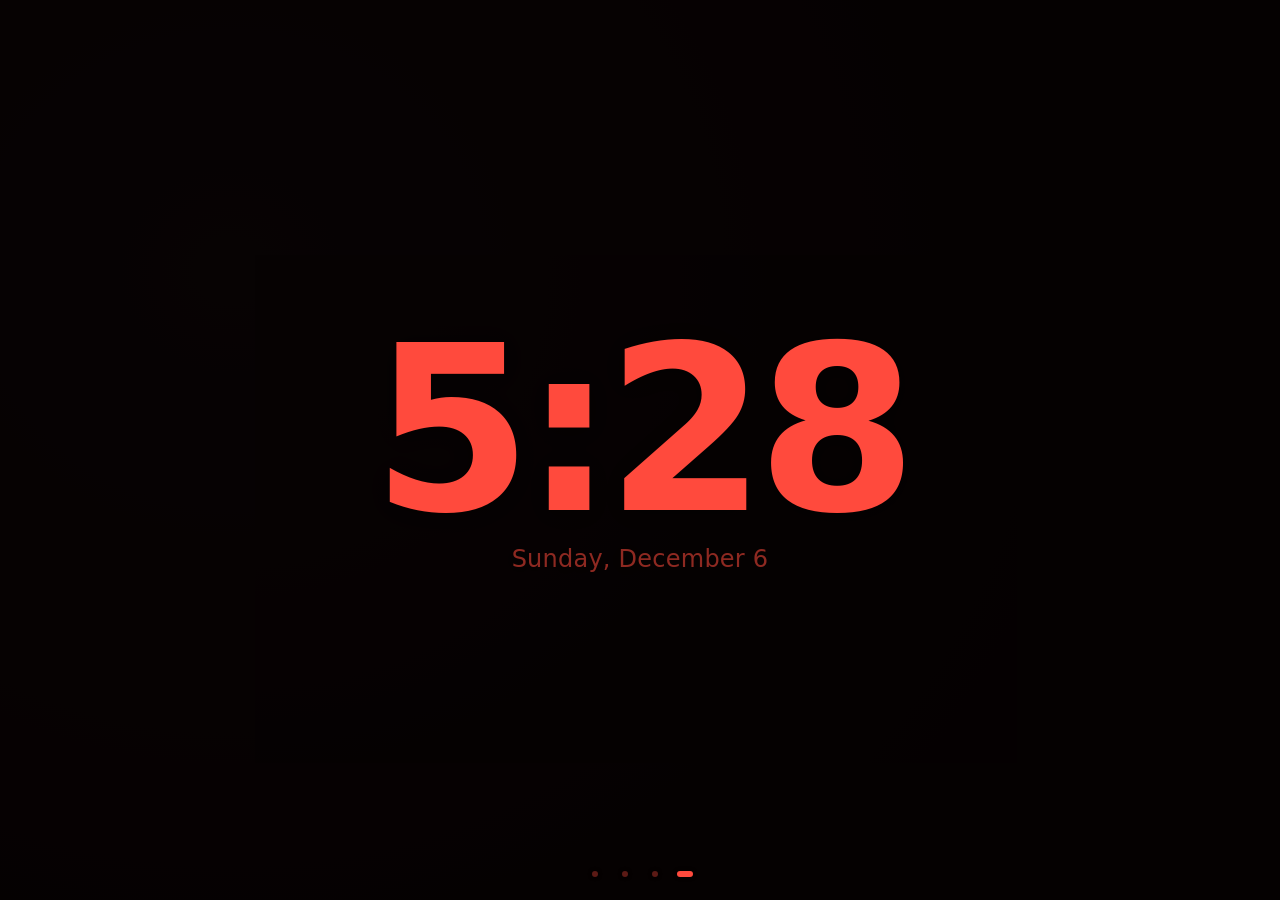
==== commit f6a6aa82: "Player screen: whole cover left, song and controls right New screen between Album art and Lyrics: ti" ====
--- a/app/index.html
+++ b/app/index.html
@@ -48,6 +48,57 @@
   </a>
 </div>
 
+<!-- ===== Player (ui/playermode.js): whole cover on the left; song, position and controls on the right. ===== -->
+<div class="player-stage empty" id="playerStage" aria-label="Player">
+  <div class="pl-art">
+    <img class="pl-art-layer" id="plArtA" alt="" draggable="false">
+    <img class="pl-art-layer" id="plArtB" alt="" draggable="false">
+  </div>
+  <div class="pl-side">
+    <div class="pl-top">
+      <!-- Required Spotify attribution; also links to the song on Spotify -->
+      <a class="pl-logo" id="plLogo" href="https://open.spotify.com/" target="_blank" rel="noopener noreferrer" aria-label="Open in Spotify">
+        <img src="assets/spotify/Full_Logo_White_RGB.svg" alt="Spotify" width="70" height="19" draggable="false">
+      </a>
+      <div class="pl-meta" id="plMeta" tabindex="0" title="Tap to show the full title">
+        <h2 class="pl-title" id="plTitle"></h2>
+        <p class="pl-artist" id="plArtist"></p>
+        <p class="pl-album" id="plAlbum"></p>
+      </div>
+    </div>
+    <div class="pl-bottom">
+      <div class="pl-progress">
+        <div class="bar" id="plBar" role="slider" tabindex="0" aria-label="Song position" aria-valuemin="0" aria-valuemax="100" aria-valuenow="0">
+          <div class="bar-track"><div class="bar-fill" id="plBarFill"></div></div>
+          <div class="bar-knob" id="plBarKnob"></div>
+        </div>
+        <div class="times"><span id="plElapsed">0:00</span><span id="plRemaining">0:00</span></div>
+      </div>
+      <div class="pl-controls">
+        <button class="ctl extra" id="plShuffle" type="button" aria-label="Shuffle" aria-pressed="false">
+          <svg viewBox="0 0 24 24" class="stroke"><path d="M3 7h3.5c2 0 3.2 1 4.3 2.7l2.4 4.6c1.1 1.7 2.3 2.7 4.3 2.7H21M3 17h3.5c1.6 0 2.7-.6 3.6-1.7M13.9 8.7c.9-1.1 2-1.7 3.6-1.7H21M18 4l3 3-3 3M18 14l3 3-3 3"/></svg>
+        </button>
+        <button class="ctl" id="plPrev" type="button" aria-label="Previous track">
+          <svg viewBox="0 0 24 24" class="fill"><path d="M18 6.2v11.6c0 .8-.9 1.3-1.6.8L8.8 13a1.2 1.2 0 0 1 0-2l7.6-5.6c.7-.5 1.6 0 1.6.8z"/><rect x="5.6" y="5.6" width="2.4" height="12.8" rx="1.2"/></svg>
+        </button>
+        <button class="ctl play" id="plPlay" type="button" aria-label="Play">
+          <svg viewBox="0 0 24 24" class="fill icon-play"><path d="M8 5.9v12.2c0 .9 1 1.4 1.7.9l9.2-6.1a1.1 1.1 0 0 0 0-1.8L9.7 5c-.7-.5-1.7 0-1.7.9z"/></svg>
+          <svg viewBox="0 0 24 24" class="fill icon-pause"><rect x="6.5" y="5" width="4" height="14" rx="1.2"/><rect x="13.5" y="5" width="4" height="14" rx="1.2"/></svg>
+        </button>
+        <button class="ctl" id="plNext" type="button" aria-label="Next track">
+          <svg viewBox="0 0 24 24" class="fill"><path d="M6 6.2v11.6c0 .8.9 1.3 1.6.8l7.6-5.6a1.2 1.2 0 0 0 0-2L7.6 5.4C6.9 4.9 6 5.4 6 6.2z"/><rect x="16" y="5.6" width="2.4" height="12.8" rx="1.2"/></svg>
+        </button>
+        <button class="ctl extra" id="plRepeat" type="button" aria-label="Repeat: off">
+          <svg viewBox="0 0 24 24" class="stroke"><path d="M4 11V9a3 3 0 0 1 3-3h12M16 3l3 3-3 3M20 13v2a3 3 0 0 1-3 3H5M8 21l-3-3 3-3"/></svg>
+          <span class="one" aria-hidden="true">1</span>
+        </button>
+      </div>
+      <p class="pl-status" id="plStatus" role="status"></p>
+    </div>
+  </div>
+  <p class="stage-msg pl-msg" id="plMsg">Connect Spotify to show what's playing here.</p>
+</div>
+
 <!-- ===== Lyrics mode (ui/lyricsmode.js). Only when lyrics are on. With no lyrics, the album-art screen shows instead. ===== -->
 <div class="lyrics-stage" id="lyricsStage" aria-label="Lyrics">
   <div class="lyrics-view" id="lyricsView"><ol class="lyrics-lines" id="lyricsLines"></ol></div>
@@ -70,6 +121,7 @@
 <nav class="dots" id="dots" aria-label="Display mode">
   <button type="button" data-mode="photos" aria-label="Photos and music"></button>
   <button type="button" data-mode="artwork" aria-label="Album artwork"></button>
+  <button type="button" data-mode="player" aria-label="Player"></button>
   <button type="button" data-mode="lyrics" aria-label="Lyrics" hidden></button>
   <button type="button" data-mode="clock" aria-label="Clock"></button>
 </nav>
@@ -192,6 +244,12 @@
       <img src="assets/spotify/Full_Logo_White_RGB.svg" alt="Spotify" width="90" height="25" draggable="false">
     </a>
     <span class="lib-device" id="libDevice">No active device</span>
+    <!-- Sleep timer (js/sleep.js): music fades and pauses, then Encore goes black and lets the iPad lock -->
+    <button class="lib-sleep" id="libSleep" type="button" aria-label="Sleep timer: off" aria-haspopup="menu" aria-expanded="false">
+      <svg viewBox="0 0 24 24" class="stroke" aria-hidden="true"><path d="M20 14.5A8 8 0 1 1 9.5 4a6.5 6.5 0 0 0 10.5 10.5z"/></svg>
+      <span id="libSleepLeft"></span>
+    </button>
+    <div class="sleep-menu" id="sleepMenu" role="menu" aria-label="Sleep timer" hidden></div>
     <button class="lib-close" id="libClose" type="button" aria-label="Close the Spotify screen">
       <svg viewBox="0 0 24 24" class="stroke"><path d="M6 15l6-6 6 6"/></svg>
     </button>
@@ -356,6 +414,8 @@
 </aside>
 
 <div class="toast" id="toast" role="status" hidden></div>
+<!-- Shown when the sleep timer ends. Tap to come back (the music stays paused). -->
+<div class="sleep-screen" id="sleepScreen" aria-hidden="true"></div>
 
 <script type="module" src="js/main.js"></script>
 </body>
--- a/app/css/app.css
+++ b/app/css/app.css
@@ -222,10 +222,11 @@
 body.ui.mode-photos .w-size:not(.off){opacity:1;pointer-events:auto}
 
 /* ---------- display modes ----------
-   <body class="mode-photos | mode-artwork | mode-clock"> decides which layer is visible; CSS crossfades them. */
-.art-stage,.clock-stage{position:fixed;inset:0;z-index:4;opacity:0;visibility:hidden;
+   <body class="mode-photos | mode-artwork | mode-player | mode-lyrics | mode-clock"> decides which layer is visible;
+   CSS crossfades them. (Lyrics has its own rule further down.) */
+.art-stage,.player-stage,.clock-stage{position:fixed;inset:0;z-index:4;opacity:0;visibility:hidden;
   transition:opacity .6s var(--ease),visibility 0s linear .6s}
-body.mode-artwork .art-stage,body.mode-clock .clock-stage{opacity:1;visibility:visible;transition:opacity .6s var(--ease),visibility 0s}
+body.mode-artwork .art-stage,body.mode-player .player-stage,body.mode-clock .clock-stage{opacity:1;visibility:visible;transition:opacity .6s var(--ease),visibility 0s}
 .slot,.empty-hint{transition:opacity .5s var(--ease)}
 body:not(.mode-photos) .slot,body:not(.mode-photos) .empty-hint,body:not(.mode-photos) .nav{opacity:0;pointer-events:none}
 body:not(.mode-photos) .slot > *{pointer-events:none}
@@ -249,6 +250,61 @@
 .stage-logo{position:absolute;left:max(16px,calc(env(safe-area-inset-left,0px) + 16px));bottom:calc(env(safe-area-inset-bottom,0px) + 14px);
   display:block;padding:6px;border-radius:8px}
 .stage-logo img{display:block;width:70px;height:auto;filter:drop-shadow(0 1px 6px rgba(0,0,0,.5))}
+
+/* Player — the whole cover on the left (never cropped, corners of at most 8 px), the song and its controls on the
+   right. The right column is exactly as tall as the cover: song text at the top edge, controls at the bottom edge.
+   Background: the cover's edge colours (--fill-l / --fill-r from artmode.js), darkened, so it changes per song. */
+.player-stage{--pl-pad:9vmin;--cover:min(calc(100dvh - 2 * var(--pl-pad)),46dvw);
+  display:flex;align-items:center;justify-content:center;gap:clamp(32px,5.5vw,88px);
+  padding:var(--pl-pad) max(7vw,calc(env(safe-area-inset-right,0px) + 24px)) var(--pl-pad) max(7vw,calc(env(safe-area-inset-left,0px) + 24px));
+  background:linear-gradient(135deg,var(--fill-l,#15161a),var(--fill-r,#050506))}
+.player-stage::before{content:"";position:absolute;inset:0;background:rgba(0,0,0,.52);transition:background .6s var(--ease)}
+.pl-art{position:relative;flex:none;width:var(--cover);height:var(--cover);border-radius:8px;overflow:hidden;
+  box-shadow:0 24px 70px rgba(0,0,0,.45)}
+.pl-art-layer{position:absolute;inset:0;width:100%;height:100%;object-fit:contain;opacity:0;transition:opacity .9s var(--ease)}
+.pl-art-layer.on{opacity:1}
+.pl-side{position:relative;flex:1 1 0;min-width:0;max-width:600px;height:var(--cover);
+  display:flex;flex-direction:column;justify-content:space-between;gap:24px}
+.pl-logo{display:block;width:max-content;margin:-6px 0 0 -6px;padding:6px;border-radius:8px}
+.pl-logo img{display:block;width:clamp(70px,7vw,92px);height:auto}
+.pl-meta{margin-top:clamp(14px,2.4vh,28px);cursor:pointer;transition:opacity .4s var(--ease)}
+.pl-meta.swap{opacity:0}
+.pl-title{margin:0;font-weight:700;font-size:clamp(28px,3.6vw,52px);line-height:1.08;letter-spacing:-.022em;
+  display:-webkit-box;-webkit-line-clamp:2;-webkit-box-orient:vertical;overflow:hidden;overflow-wrap:anywhere;text-wrap:balance}
+.pl-artist{margin:.45em 0 0;font-weight:500;font-size:clamp(19px,2.2vw,30px);line-height:1.2;color:var(--fg-2);
+  white-space:nowrap;overflow:hidden;text-overflow:ellipsis}
+.pl-album{margin:.3em 0 0;font-weight:400;font-size:clamp(15px,1.6vw,22px);line-height:1.25;color:var(--fg-3);
+  white-space:nowrap;overflow:hidden;text-overflow:ellipsis}
+.pl-album:empty{display:none}
+.pl-meta.full .pl-title{-webkit-line-clamp:unset;display:block}
+.pl-meta.full .pl-artist,.pl-meta.full .pl-album{white-space:normal}
+.pl-bottom{display:flex;flex-direction:column;gap:clamp(14px,2.4vh,26px)}
+.pl-progress .bar{height:28px}
+.pl-progress .bar-track{height:5px;border-radius:3px;background:rgba(255,255,255,.2)}
+.pl-progress .bar-fill{background:var(--fg)}
+.pl-progress .bar.drag .bar-track{height:8px}
+.pl-progress .times{margin-top:4px;font-size:clamp(13px,1.15vw,16px);color:var(--fg-3)}
+.pl-controls{display:flex;align-items:center;justify-content:space-between;max-width:440px}
+.pl-controls .ctl{width:60px;height:60px}
+.pl-controls .ctl svg{width:34px;height:34px}
+.pl-controls .ctl.extra svg{width:26px;height:26px}
+.pl-controls .ctl.extra.on::after{bottom:6px}
+.pl-controls .ctl .one{top:12px;right:12px;font-size:10px}
+.pl-controls .ctl.play{width:84px;height:84px}
+.pl-controls .ctl.play svg{width:36px;height:36px}
+.pl-status{margin:0;min-height:1.4em;font-size:14px;line-height:1.4;color:var(--fg-2)}
+.pl-status:empty{visibility:hidden}
+/* Nothing playing / not connected: only the message, centred */
+.pl-msg{position:absolute;left:0;right:0;top:50%;transform:translateY(-50%)}
+.player-stage:not(.empty) .pl-msg,.player-stage.empty .pl-art,.player-stage.empty .pl-side{display:none}
+/* Portrait: cover on top, the rest below it */
+@media (orientation:portrait){
+  .player-stage{--cover:min(calc(100dvw - 2 * max(7vw,24px)),50dvh);flex-direction:column;gap:clamp(24px,4vh,48px)}
+  .pl-side{flex:none;width:var(--cover);max-width:none;height:auto}
+  .pl-top{display:flex;flex-direction:column-reverse;gap:14px}
+  .pl-meta{margin-top:0}
+  .pl-controls{max-width:none}
+}
 
 /* Mode 3 — clock over the current photo, darkened */
 .clock-stage{display:flex;flex-direction:column;align-items:center;justify-content:center;gap:10px;
@@ -427,6 +483,9 @@
 :root.night .art-fill{opacity:.25}
 :root.night .stage-art{box-shadow:none}
 :root.night .lyrics-stage::before{background:rgba(0,0,0,.85)}
+:root.night .player-stage::before{background:rgba(0,0,0,.86)}
+:root.night .pl-art{box-shadow:none}
+:root.night .pl-progress .bar-track{background:var(--fg-4)}
 :root.night .lyrics-lines li{color:rgba(255,74,61,.28)}
 :root.night .lyrics-lines li.past{color:rgba(255,74,61,.4)}
 :root.night .lyrics-lines li.on,:root.night .lyrics-lines.plain li{color:#ff4a3d}
@@ -446,7 +505,28 @@
   transition:transform .45s var(--ease),visibility 0s linear .45s}
 .library.open{transform:none;visibility:visible;transition:transform .45s var(--ease),visibility 0s}
 body.lib-open .gear{opacity:0;pointer-events:none}
-.lib-head{display:flex;align-items:center;gap:16px;min-height:44px;flex:none}
+.lib-head{position:relative;display:flex;align-items:center;gap:16px;min-height:44px;flex:none}
+/* sleep timer: moon button (shows the minutes left while running) and its menu */
+.lib-sleep{flex:none;height:44px;min-width:44px;padding:0 11px;border-radius:22px;border:1px solid var(--hair);
+  background:rgba(255,255,255,.06);color:var(--fg);display:flex;align-items:center;justify-content:center;gap:6px;
+  font:inherit;font-size:14px;font-weight:600;font-variant-numeric:tabular-nums;cursor:pointer}
+.lib-sleep svg{width:20px;height:20px}
+.lib-sleep.on{color:var(--accent);border-color:currentColor}
+.lib-sleep span:empty{display:none}
+.sleep-menu{position:absolute;z-index:2;top:52px;right:60px;min-width:170px;padding:6px;border-radius:14px;
+  background:var(--glass-strong);border:1px solid var(--hair);-webkit-backdrop-filter:blur(30px);backdrop-filter:blur(30px);
+  box-shadow:0 16px 40px rgba(0,0,0,.5)}
+.sleep-menu button{display:flex;width:100%;align-items:center;justify-content:space-between;gap:12px;min-height:44px;
+  padding:0 14px;border:0;border-radius:9px;background:none;color:var(--fg);font:inherit;font-size:16px;font-weight:500;cursor:pointer}
+.sleep-menu button:hover,.sleep-menu button:focus-visible{background:rgba(255,255,255,.08)}
+.sleep-menu button[aria-checked="true"]{color:var(--accent)}
+.sleep-menu button[aria-checked="true"]::after{content:"✓"}
+.sleep-menu .ends{padding:6px 14px 4px;font-size:12px;color:var(--fg-3)}
+
+/* sleep screen: black, above everything; a tap brings Encore back */
+.sleep-screen{position:fixed;inset:0;z-index:40;background:#000;opacity:0;visibility:hidden;cursor:pointer;
+  transition:opacity 2s ease,visibility 0s linear 2s}
+.sleep-screen.on{opacity:1;visibility:visible;transition:opacity 2s ease,visibility 0s}
 .lib-logo{display:block;flex:none}
 .lib-logo img{display:block;width:90px;height:auto}
 .lib-device{flex:1;min-width:0;font-size:13px;font-weight:500;color:var(--fg-3);white-space:nowrap;overflow:hidden;text-overflow:ellipsis}
@@ -476,7 +556,7 @@
 .lib-volume.disabled{opacity:.4}
 
 /* library */
-.lib-scroll{min-height:0;overflow-y:auto;overscroll-behavior:contain;touch-action:pan-y;-webkit-overflow-scrolling:touch;
+.lib-scroll{min-height:0;overflow-y:auto;overflow-x:hidden;overscroll-behavior:contain;touch-action:pan-y;-webkit-overflow-scrolling:touch;
   padding-bottom:24px;-webkit-mask-image:linear-gradient(#000 92%,transparent);mask-image:linear-gradient(#000 92%,transparent)}
 .lib-section{margin-bottom:28px}
 .lib-section h3{margin:0 0 10px;font-size:20px;font-weight:650;letter-spacing:-.01em}
@@ -489,10 +569,10 @@
 .lib-cover{position:relative;width:100%;aspect-ratio:1;border-radius:6px;overflow:hidden;background:rgba(255,255,255,.07);transition:transform .15s}
 .lib-cover img,.lib-thumb img{position:absolute;inset:0;width:100%;height:100%;object-fit:contain}
 .lib-more{margin-top:14px}
-.lib-row{display:flex;align-items:center;gap:12px;width:100%;min-height:56px;padding:6px 8px;margin:0 -8px;border:0;border-radius:8px;
-  background:none;color:var(--fg);text-align:left;font:inherit;box-sizing:content-box}
+.lib-row{display:flex;align-items:center;gap:12px;width:100%;min-height:56px;padding:6px 8px;margin:0;border:0;border-radius:8px;
+  background:none;color:var(--fg);text-align:left;font:inherit;box-sizing:border-box}
 button.lib-row{cursor:pointer}
-button.lib-row:active{background:rgba(255,255,255,.08)}
+button.lib-row:active,.lib-row.picked{background:rgba(255,255,255,.08)}
 .lib-row.now b{color:var(--accent)}
 .lib-row.disabled{opacity:.4;pointer-events:none}
 .lib-thumb{position:relative;flex:none;width:44px;height:44px;border-radius:4px;overflow:hidden;background:rgba(255,255,255,.07)}
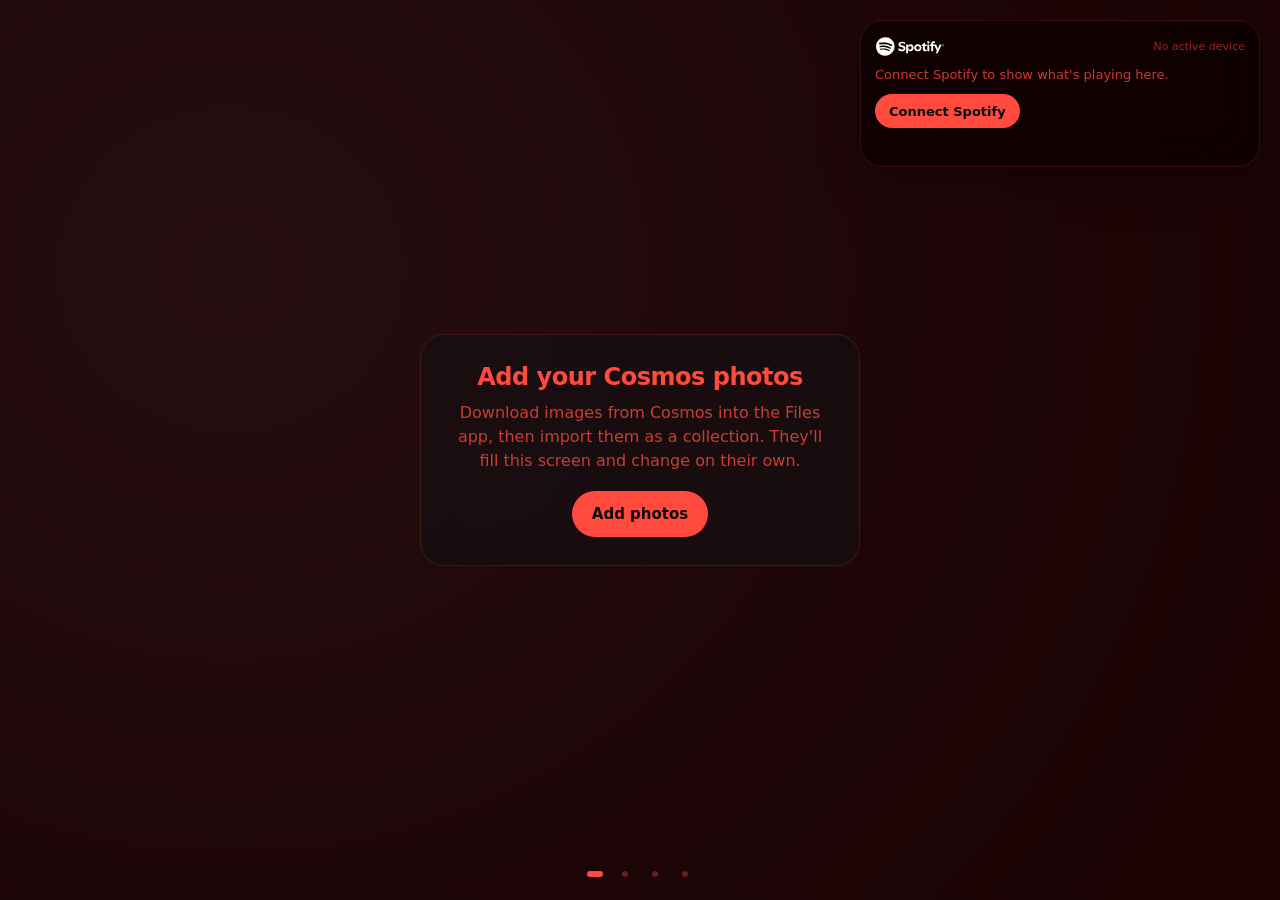
==== commit 07d9741b: "Simplify Encore and Nightstand settings into one-page sheets Encore: one scrolling sheet with rounde" ====
--- a/app/index.html
+++ b/app/index.html
@@ -61,7 +61,7 @@
         <img src="assets/spotify/Full_Logo_White_RGB.svg" alt="Spotify" width="70" height="19" draggable="false">
       </a>
       <div class="pl-meta" id="plMeta" tabindex="0" title="Tap to show the full title">
-        <h2 class="pl-title" id="plTitle"></h2>
+        <h2 class="pl-title" id="plTitle"><span class="pl-title-run" id="plTitleRun"></span></h2>
         <p class="pl-artist" id="plArtist"></p>
         <p class="pl-album" id="plAlbum"></p>
       </div>
@@ -225,11 +225,6 @@
 </button>
 <button class="nav next" id="wpNext" type="button" aria-label="Next photo">
   <svg viewBox="0 0 24 24" class="stroke"><path d="M9 5l7 7-7 7"/></svg>
-</button>
-<!-- Hide the current photo from rotation (not deleted; bring it back in Settings › Photos) -->
-<button class="hide-photo" id="hidePhoto" type="button">
-  <svg viewBox="0 0 24 24" class="stroke"><path d="M3 3l18 18M10.6 10.6a2 2 0 0 0 2.8 2.8M9.9 5.1A9.8 9.8 0 0 1 12 5c5 0 9 4.5 10 7a13 13 0 0 1-3.2 4.2M6.6 6.6A13.4 13.4 0 0 0 2 12c1 2.5 5 7 10 7 1.6 0 3.1-.4 4.4-1.1"/></svg>
-  <span>Hide photo</span>
 </button>
 
 <button class="gear" id="gearBtn" type="button" aria-label="Settings">
@@ -325,93 +320,54 @@
   </div>
 </div>
 
-<!-- ===== Settings ===== -->
+<!-- ===== Settings: one scrolling page of groups (ui/settings.js builds the rows; ui/photos.js the collections) ===== -->
 <aside class="sheet" id="sheet" aria-label="Settings" aria-hidden="true">
   <header class="sheet-head">
     <h2>Settings</h2>
-    <button class="btn ghost tiny" type="button" id="closeSheet">Done</button>
+    <button class="done" type="button" id="closeSheet">Done</button>
   </header>
-  <nav class="tabs" role="tablist" aria-label="Settings sections">
-    <button type="button" role="tab" data-tab="photos" aria-selected="true">Photos</button>
-    <button type="button" role="tab" data-tab="music" aria-selected="false">Music</button>
-    <button type="button" role="tab" data-tab="display" aria-selected="false">Display</button>
-    <button type="button" role="tab" data-tab="account" aria-selected="false">Account</button>
-  </nav>
-
-  <!-- Photos: built by ui/photos.js (collections) + ui/settings.js (rotation rows) -->
-  <section class="tab-panel" data-panel="photos" role="tabpanel">
-    <div class="group">
-      <h3>Collections</h3>
-      <div class="collections" id="collectionList"></div>
-      <div class="newcol">
-        <input id="newCollectionName" maxlength="60" autocomplete="off" placeholder="New collection name, e.g. Film Stills" aria-label="New collection name">
-        <label class="btn tiny" for="newCollectionFiles" tabindex="0" id="newCollectionBtn">Choose photos</label>
-      </div>
-      <input type="file" id="newCollectionFiles" accept="image/*" multiple hidden>
-      <p class="hint" id="importStatus" role="status"></p>
-      <p class="hint">From Cosmos: open a saved image, use <b>Download</b>, and save it to a folder in Files. Then choose those photos here. Cosmos has no public API, so Encore can't sign in to it directly.</p>
-    </div>
-    <div class="group" id="activeGroup" hidden>
-      <h3 id="activeTitle">Active collection</h3>
-      <div class="btnrow">
-        <label class="btn ghost tiny" for="addFiles" tabindex="0">Add photos</label>
-        <button class="btn ghost tiny" type="button" id="wpPrevBtn">Previous photo</button>
-        <button class="btn ghost tiny" type="button" id="wpNextBtn">Next photo</button>
-      </div>
-      <input type="file" id="addFiles" accept="image/*" multiple hidden>
-      <div class="thumbs" id="thumbs"></div>
-    </div>
-    <div class="group" id="periodGroup">
-      <h3>Collections by time of day</h3>
-      <div id="periodRows"></div>
-      <p class="hint">Times without a collection show your active collection. Night follows the night-mode schedule (Display tab).</p>
-    </div>
-    <div class="group" id="hiddenGroup" hidden>
-      <h3>Hidden photos</h3>
-      <p class="hint">Tap a photo to bring it back into rotation.</p>
-      <div class="thumbs" id="hiddenThumbs"></div>
-    </div>
-    <div class="group"><h3>Rotation</h3><div id="rowsPhotos"></div></div>
-    <p class="hint" id="storageNote"></p>
-  </section>
-
-  <!-- Music widget: rows generated from the MUSIC list in ui/settings.js -->
-  <section class="tab-panel" data-panel="music" role="tabpanel" hidden>
-    <div id="rowsMusic"></div>
-    <p class="hint" id="musicNote"></p>
-  </section>
-
-  <section class="tab-panel" data-panel="display" role="tabpanel" hidden>
-    <div id="rowsDisplay"></div>
-    <div class="group">
-      <h3>Tip: dim the real screen at night</h3>
-      <p class="hint">Encore can't change iPad brightness itself. Open the <b>Shortcuts</b> app › <b>Automation</b> › <b>+</b> › <b>Time of Day</b> › 22:00 › <b>Run Immediately</b> › add <b>Set Brightness</b> (e.g. 10%). Make a second automation at 07:00 that sets it back (e.g. 60%).</p>
-    </div>
-  </section>
-
-  <section class="tab-panel" data-panel="account" role="tabpanel" hidden>
-    <div class="group">
-      <h3>Spotify</h3>
-      <div class="row"><span>Account</span><span class="value" id="acctName">Not connected</span></div>
-      <div class="row"><span>Playing on</span><span class="value" id="acctDevice">No active device</span></div>
-      <div class="row col">
-        <span>Devices</span>
-        <div class="devices" id="deviceList"><p class="hint">Open Spotify on a phone, computer or speaker to see it here.</p></div>
-        <button class="btn ghost tiny" type="button" id="refreshDevices">Refresh devices</button>
-      </div>
-      <div class="row col">
-        <span>Redirect URI</span>
-        <span class="copyrow"><code id="redirectUri2">…</code><button class="btn ghost tiny" type="button" id="copyRedirect2">Copy</button></span>
-      </div>
-      <div class="row"><span>Client ID</span><span class="value mono" id="clientIdShown">—</span></div>
-      <div class="row">
-        <button class="btn tiny" type="button" id="connectFromSettings">Connect Spotify</button>
-        <button class="btn danger tiny" type="button" id="disconnectBtn">Disconnect Spotify</button>
-      </div>
-      <p class="hint">Disconnect removes Encore's sign-in from this device. To also remove Encore's access on Spotify's side, open <a href="https://www.spotify.com/account/apps/" target="_blank" rel="noopener noreferrer">spotify.com/account/apps</a> and choose Remove access.</p>
-    </div>
-  </section>
+
+  <h3 class="group-title">Photos</h3>
+  <div class="card">
+    <div class="collections" id="collectionList"></div>
+    <div class="newcol">
+      <input id="newCollectionName" maxlength="60" autocomplete="off" placeholder="New collection name" aria-label="New collection name">
+      <label class="btn tiny" for="newCollectionFiles" tabindex="0" id="newCollectionBtn">Choose photos</label>
+    </div>
+    <input type="file" id="newCollectionFiles" accept="image/*" multiple hidden>
+    <p class="row-note" id="importStatus" role="status"></p>
+  </div>
+  <div class="card" id="activeGroup" hidden>
+    <div class="active-head">
+      <span id="activeTitle">Showing</span>
+      <label class="btn ghost tiny" for="addFiles" tabindex="0">Add photos</label>
+    </div>
+    <input type="file" id="addFiles" accept="image/*" multiple hidden>
+    <div class="thumbs" id="thumbs"></div>
+  </div>
+  <div class="card" id="rowsPhotos"></div>
+  <p class="group-note" id="storageNote"></p>
+
+  <h3 class="group-title">Music widget</h3>
+  <div class="card" id="rowsMusic"></div>
+
+  <h3 class="group-title">Screen</h3>
+  <div class="card" id="rowsScreen"></div>
+
+  <h3 class="group-title">Spotify</h3>
+  <div class="card">
+    <div class="row"><span class="row-label">Account</span><span class="value" id="acctName">Not connected</span></div>
+    <div class="row">
+      <button class="row-btn" type="button" id="connectFromSettings">Connect Spotify</button>
+      <button class="row-btn danger" type="button" id="disconnectBtn">Disconnect</button>
+    </div>
+  </div>
+  <p class="group-note">Disconnect signs Encore out on this iPad only.</p>
 </aside>
+
+<!-- ===== Nightstand sheet: swipe UP slides it up over Encore, swipe DOWN inside it slides it away.
+     Loaded at start, so it lands complete. Encore keeps running underneath. ===== -->
+<iframe class="ns-frame" id="nsFrame" src="nightstand/?embed=1" title="Nightstand" allow="screen-wake-lock; geolocation" aria-hidden="true" tabindex="-1"></iframe>
 
 <div class="toast" id="toast" role="status" hidden></div>
 <!-- Shown when the sleep timer ends. Tap to come back (the music stays paused). -->
--- a/app/css/app.css
+++ b/app/css/app.css
@@ -11,6 +11,7 @@
   --glass-strong:rgba(22,22,26,.86);
   --accent:#1ed760;             /* Spotify green, used sparingly (progress, active shuffle/repeat) */
   --danger:#ff6b5e;
+  --sand:#E4D2B4;                /* settings sheet accent: switches, sliders, selected buttons */
   /* One font family everywhere (the iPad's own SF Pro). Hierarchy comes from size, weight and brightness:
      title (fg, 600) > artist (fg-2, 500) > album (fg-3, 400, smaller) > date (fg-3, 400, small). */
   --sans:-apple-system,BlinkMacSystemFont,"SF Pro Display","Helvetica Neue",system-ui,sans-serif;
@@ -161,7 +162,7 @@
 .title{margin:0;font-weight:600;font-size:calc(16px * var(--t));line-height:1.2;letter-spacing:-.01em;
   display:-webkit-box;-webkit-line-clamp:2;-webkit-box-orient:vertical;overflow:hidden;overflow-wrap:anywhere}
 .artist{margin:3px 0 0;font-weight:500;font-size:calc(13.5px * var(--t));color:var(--fg-2);white-space:nowrap;overflow:hidden;text-overflow:ellipsis}
-.album{margin:2px 0 0;font-weight:400;font-size:calc(12px * var(--t));color:var(--fg-3);white-space:nowrap;overflow:hidden;text-overflow:ellipsis}
+.album{margin:2px 0 0;font-weight:400;font-size:calc(11px * var(--t));color:var(--fg-3);white-space:nowrap;overflow:hidden;text-overflow:ellipsis}
 .album:empty{display:none}
 /* Spotify rule: truncated metadata must be viewable — tapping shows the full text */
 .w-meta.full .title{-webkit-line-clamp:unset;display:block}
@@ -254,7 +255,7 @@
 /* Player — the whole cover on the left (never cropped, corners of at most 8 px), the song and its controls on the
    right. The right column is exactly as tall as the cover: song text at the top edge, controls at the bottom edge.
    Background: the cover's edge colours (--fill-l / --fill-r from artmode.js), darkened, so it changes per song. */
-.player-stage{--pl-pad:9vmin;--cover:min(calc(100dvh - 2 * var(--pl-pad)),46dvw);
+.player-stage{--pl-pad:9vmin;--cover:min(calc((100dvh - 2 * var(--pl-pad)) * .88),40dvw);
   display:flex;align-items:center;justify-content:center;gap:clamp(32px,5.5vw,88px);
   padding:var(--pl-pad) max(7vw,calc(env(safe-area-inset-right,0px) + 24px)) var(--pl-pad) max(7vw,calc(env(safe-area-inset-left,0px) + 24px));
   background:linear-gradient(135deg,var(--fill-l,#15161a),var(--fill-r,#050506))}
@@ -269,14 +270,26 @@
 .pl-logo img{display:block;width:clamp(70px,7vw,92px);height:auto}
 .pl-meta{margin-top:clamp(14px,2.4vh,28px);cursor:pointer;transition:opacity .4s var(--ease)}
 .pl-meta.swap{opacity:0}
-.pl-title{margin:0;font-weight:700;font-size:clamp(28px,3.6vw,52px);line-height:1.08;letter-spacing:-.022em;
-  display:-webkit-box;-webkit-line-clamp:2;-webkit-box-orient:vertical;overflow:hidden;overflow-wrap:anywhere;text-wrap:balance}
+/* Title: one line. When it is too long it scrolls right-to-left in a loop (a second copy follows the first, so the
+   loop is seamless), pausing at the start of each pass. --run (distance) and --dur are set by playermode.js. */
+.pl-title{margin:0;font-weight:700;font-size:clamp(28px,3.6vw,52px);line-height:1.12;letter-spacing:-.022em;
+  white-space:nowrap;overflow:hidden;text-overflow:ellipsis;
+  padding-left:.6em;margin-left:-.6em}   /* reaches into the column gap, so the left fade never dims a still title */
+.pl-title-run{display:inline-block}
+.pl-title.scroll{text-overflow:clip;
+  -webkit-mask-image:linear-gradient(90deg,transparent,#000 .6em,#000 calc(100% - 1.2em),transparent);
+          mask-image:linear-gradient(90deg,transparent,#000 .6em,#000 calc(100% - 1.2em),transparent)}
+.pl-title.scroll .pl-title-run{animation:pl-marquee var(--dur,12s) linear infinite}
+@keyframes pl-marquee{0%,18%{transform:translateX(0)}100%{transform:translateX(calc(-1 * var(--run,0px)))}}
+@media (prefers-reduced-motion:reduce){ .pl-title.scroll .pl-title-run{animation:none} }
 .pl-artist{margin:.45em 0 0;font-weight:500;font-size:clamp(19px,2.2vw,30px);line-height:1.2;color:var(--fg-2);
   white-space:nowrap;overflow:hidden;text-overflow:ellipsis}
 .pl-album{margin:.3em 0 0;font-weight:400;font-size:clamp(15px,1.6vw,22px);line-height:1.25;color:var(--fg-3);
   white-space:nowrap;overflow:hidden;text-overflow:ellipsis}
 .pl-album:empty{display:none}
-.pl-meta.full .pl-title{-webkit-line-clamp:unset;display:block}
+.pl-meta.full .pl-title{white-space:normal;overflow-wrap:anywhere;-webkit-mask-image:none;mask-image:none}
+.pl-meta.full .pl-title-run{display:inline;animation:none}
+.pl-meta.full .pl-title-copy{display:none}
 .pl-meta.full .pl-artist,.pl-meta.full .pl-album{white-space:normal}
 .pl-bottom{display:flex;flex-direction:column;gap:clamp(14px,2.4vh,26px)}
 .pl-progress .bar{height:28px}
@@ -299,7 +312,7 @@
 .player-stage:not(.empty) .pl-msg,.player-stage.empty .pl-art,.player-stage.empty .pl-side{display:none}
 /* Portrait: cover on top, the rest below it */
 @media (orientation:portrait){
-  .player-stage{--cover:min(calc(100dvw - 2 * max(7vw,24px)),50dvh);flex-direction:column;gap:clamp(24px,4vh,48px)}
+  .player-stage{--cover:min(calc((100dvw - 2 * max(7vw,24px)) * .88),44dvh);flex-direction:column;gap:clamp(24px,4vh,48px)}
   .pl-side{flex:none;width:var(--cover);max-width:none;height:auto}
   .pl-top{display:flex;flex-direction:column-reverse;gap:14px}
   .pl-meta{margin-top:0}
@@ -362,51 +375,68 @@
   padding:calc(env(safe-area-inset-top,0px) + 18px) max(20px,calc(env(safe-area-inset-right,0px) + 18px)) calc(env(safe-area-inset-bottom,0px) + 32px) 22px;
   transform:translateX(104%);transition:transform .4s var(--ease);-webkit-user-select:text;user-select:text}
 .sheet.open{transform:none}
-.sheet-head{display:flex;align-items:center;justify-content:space-between;margin-bottom:12px}
-.sheet h2{margin:0;font-size:26px;font-weight:650;letter-spacing:-.02em}
-.tabs{display:grid;grid-template-columns:repeat(4,1fr);gap:4px;padding:4px;border-radius:12px;background:rgba(255,255,255,.06);position:sticky;top:-18px;z-index:1}
-.tabs button{border:0;background:none;color:var(--fg-2);font-size:13px;font-weight:600;padding:8px 4px;border-radius:9px;cursor:pointer}
-.tabs button[aria-selected="true"]{background:rgba(255,255,255,.14);color:var(--fg)}
-.group{margin-top:20px}
-.group h3{margin:0 0 6px;font-size:12px;font-weight:600;letter-spacing:.14em;text-transform:uppercase;color:var(--fg-3)}
-.row{display:flex;align-items:center;justify-content:space-between;gap:14px;min-height:48px;border-bottom:1px solid var(--hair);font-size:15px}
-.row.col{flex-direction:column;align-items:flex-start;padding-block:12px;gap:8px}
-.row.range{display:grid;grid-template-columns:1fr auto;grid-template-areas:"label value" "input input";row-gap:2px;padding-block:10px}
-.row.range label{grid-area:label}
-.row.range output{grid-area:value;color:var(--fg-2);font-size:13px;font-variant-numeric:tabular-nums}
-.row.range input{grid-area:input;width:100%;accent-color:var(--fg)}
-.row label{flex:1}
-.row.disabled{opacity:.45}
+.sheet-head{display:flex;align-items:center;justify-content:space-between;margin-bottom:6px}
+.sheet h2{margin:0;font-size:28px;font-weight:700;letter-spacing:-.02em}
+.done{border:0;background:none;color:var(--sand);font:600 17px var(--sans);padding:8px 0 8px 12px;cursor:pointer}
+
+/* groups: a small uppercase title, then a rounded card of rows separated by hairlines (iOS Settings) */
+.group-title{margin:26px 0 8px 16px;font-size:12px;font-weight:600;letter-spacing:.12em;text-transform:uppercase;color:var(--fg-3)}
+.group-note{margin:8px 16px 0;font-size:13px;line-height:1.45;color:var(--fg-3)}
+.card{border-radius:14px;background:rgba(255,255,255,.07);padding:0 16px;margin-top:10px}
+.group-title + .card{margin-top:0}
+.card:empty{display:none}
+.row{display:flex;align-items:center;justify-content:space-between;gap:14px;min-height:50px;font-size:16px}
+.card > .row + .row,.card > .row-note + .row{border-top:1px solid var(--hair)}
+.row-label{flex:1;min-width:0}
+.row-note{margin:-6px 0 0;padding-bottom:12px;font-size:13px;line-height:1.4;color:var(--fg-3)}
+.row-note:empty{display:none}
+.row.range{display:grid;grid-template-columns:1fr auto;grid-template-areas:"label value" "input input";row-gap:4px;padding-block:12px}
+.row.range .row-label{grid-area:label}
+.row.range output{grid-area:value;color:var(--fg-2);font-size:14px;font-variant-numeric:tabular-nums}
+.row.range input{grid-area:input}
 .value{color:var(--fg-2);text-align:right;min-width:0;overflow:hidden;text-overflow:ellipsis;white-space:nowrap}
-.mono{font-family:ui-monospace,"SF Mono",Menlo,monospace;font-size:13px}
-.hint{color:var(--fg-3);font-size:13px;line-height:1.5;margin:8px 0 0}
-.hint b{color:var(--fg-2)}
-.row select,.row input[type=time]{background:rgba(0,0,0,.3);color:var(--fg);border:1px solid var(--hair);border-radius:10px;font:500 15px var(--sans);padding:8px 10px}
+.hint{color:var(--fg-3);font-size:13px;line-height:1.5;margin:12px 0}
+.row-btn{flex:1;border:0;background:none;padding:0;min-height:50px;text-align:left;color:var(--sand);font:500 16px var(--sans);cursor:pointer}
+.row-btn.danger{color:var(--danger)}
+
+/* switch: sand when on */
 .switch{appearance:none;-webkit-appearance:none;width:51px;height:31px;border-radius:16px;background:var(--fg-4);position:relative;cursor:pointer;flex:none;margin:0;transition:background .2s}
 .switch::after{content:"";position:absolute;top:2px;left:2px;width:27px;height:27px;border-radius:50%;background:#fff;box-shadow:0 2px 6px rgba(0,0,0,.3);transition:transform .2s}
-.switch:checked{background:#34c759}
+.switch:checked{background:var(--sand)}
 .switch:checked::after{transform:translateX(20px)}
-.devices{display:flex;flex-direction:column;width:100%}
-.device{display:flex;align-items:center;gap:12px;width:100%;min-height:46px;border:0;background:none;text-align:left;cursor:pointer;padding:6px 0;color:var(--fg)}
-.device svg{width:20px;height:20px;flex:none;color:var(--fg-3)}
-.device .dn{flex:1;min-width:0;overflow:hidden;text-overflow:ellipsis;white-space:nowrap;font-weight:500}
-.device .dt{color:var(--fg-3);font-size:13px}
-.device.active .dn{font-weight:700}
-.device.active svg{color:#34c759}
-.device:disabled{opacity:.45;cursor:default}
+
+/* segmented buttons (instead of drop-downs) */
+.seg{display:flex;flex:none;gap:2px;padding:2px;border-radius:9px;background:rgba(255,255,255,.08)}
+.seg button{border:0;background:none;color:var(--fg-2);font:500 14px var(--sans);padding:6px 12px;border-radius:7px;cursor:pointer;transition:background .2s,color .2s}
+.seg button[aria-checked="true"]{background:var(--sand);color:#1a1712;font-weight:600}
+
+/* slider: sand fill up to the thumb (--fill is set by ui/settings.js), round white thumb */
+.row.range input[type=range]{-webkit-appearance:none;appearance:none;width:100%;height:28px;margin:0;background:none;cursor:pointer}
+.row.range input[type=range]::-webkit-slider-runnable-track{height:4px;border-radius:2px;
+  background:linear-gradient(to right,var(--sand) var(--fill,0%),var(--fg-4) var(--fill,0%))}
+.row.range input[type=range]::-moz-range-track{height:4px;border-radius:2px;
+  background:linear-gradient(to right,var(--sand) var(--fill,0%),var(--fg-4) var(--fill,0%))}
+.row.range input[type=range]::-webkit-slider-thumb{-webkit-appearance:none;width:24px;height:24px;margin-top:-10px;border-radius:50%;
+  background:#fff;border:0;box-shadow:0 1px 6px rgba(0,0,0,.4)}
+.row.range input[type=range]::-moz-range-thumb{width:24px;height:24px;border-radius:50%;background:#fff;border:0;box-shadow:0 1px 6px rgba(0,0,0,.4)}
 
 /* collections */
 .collections{display:flex;flex-direction:column}
-.collection{display:flex;align-items:center;gap:12px;min-height:56px;border-bottom:1px solid var(--hair)}
+.collection{display:flex;align-items:center;gap:12px;min-height:60px}
+.collection + .collection{border-top:1px solid var(--hair)}
 .collection .cover{width:40px;height:40px;border-radius:8px;object-fit:cover;background:rgba(255,255,255,.08);flex:none}
 .collection .cname{flex:1;min-width:0}
 .collection .cname b{display:block;font-weight:600;white-space:nowrap;overflow:hidden;text-overflow:ellipsis}
 .collection .cname span{font-size:12px;color:var(--fg-3)}
-.collection.active .cname b::after{content:" · Showing";color:#34c759;font-weight:600;font-size:12px}
-.newcol{display:flex;gap:8px;margin-top:12px;align-items:center;flex-wrap:wrap}
-.thumbs{display:grid;grid-template-columns:repeat(auto-fill,minmax(72px,1fr));gap:6px;margin-top:10px}
+.collection.active .cname b::after{content:" · Showing";color:var(--sand);font-weight:600;font-size:12px}
+.newcol{display:flex;gap:8px;padding:12px 0;align-items:center;flex-wrap:wrap}
+.collections:not(:empty) + .newcol{border-top:1px solid var(--hair)}
+#importStatus{margin-top:-4px}
+.active-head{display:flex;align-items:center;justify-content:space-between;gap:12px;min-height:50px;font-weight:600}
+.active-head span{min-width:0;overflow:hidden;text-overflow:ellipsis;white-space:nowrap}
+.thumbs{display:grid;grid-template-columns:repeat(auto-fill,minmax(72px,1fr));gap:6px;padding-bottom:16px}
 .thumbs button{padding:0;border:2px solid transparent;border-radius:8px;overflow:hidden;aspect-ratio:1;background:rgba(255,255,255,.06);cursor:pointer}
-.thumbs button.current{border-color:#fff}
+.thumbs button.current{border-color:var(--sand)}
 .thumbs img{width:100%;height:100%;object-fit:cover;display:block}
 
 /* ---------- toast ---------- */
@@ -419,7 +449,7 @@
   *,*::before,*::after{transition-duration:.01ms!important}
 }
 
-/* ======================= Added: lyrics, night mode, pan & zoom, hide photo, accent ======================= */
+/* ======================= Added: lyrics, night mode, pan & zoom, accent ======================= */
 
 /* ---------- accent colour fades when the song changes ---------- */
 .bar-fill{transition:background-color 1s var(--ease)}
@@ -434,14 +464,6 @@
   to{transform:scale(1.08) translate(var(--kx,0px),var(--ky,0px))}}
 .wp-slide.kb .wp-fg{animation:kb-fg 40s ease-in-out infinite alternate}
 .wp-slide.kb .wp-bg{animation:kb-bg 40s ease-in-out infinite alternate}
-
-/* ---------- hide-photo button (appears with a tap, photos mode only) ---------- */
-.hide-photo{position:fixed;z-index:3;left:50%;transform:translateX(-50%);bottom:calc(env(safe-area-inset-bottom,0px) + 50px);
-  display:flex;align-items:center;gap:8px;height:40px;padding:0 16px;border-radius:20px;border:1px solid var(--hair);
-  background:rgba(16,16,20,.5);-webkit-backdrop-filter:blur(20px);backdrop-filter:blur(20px);color:var(--fg);
-  font:600 13px var(--sans);cursor:pointer;opacity:0;pointer-events:none;transition:opacity .4s}
-.hide-photo svg{width:18px;height:18px}
-body.ui.has-photos.mode-photos .hide-photo{opacity:1;pointer-events:auto}
 
 /* ---------- lyrics mode ---------- */
 .lyrics-stage{position:fixed;inset:0;z-index:4;opacity:0;visibility:hidden;
@@ -471,7 +493,7 @@
    Red text and controls, darker photos with a red cast, smaller clocks. The album cover itself is never tinted
    (Spotify's rules) — only its surroundings get darker. */
 /* --accent is !important here because the album-art accent is set inline on <html>; at night red must win. */
-:root.night{--fg:#ff4a3d;--fg-2:rgba(255,74,61,.78);--fg-3:rgba(255,74,61,.55);--fg-4:rgba(255,74,61,.22);--accent:#ff4a3d !important;--hair:rgba(255,74,61,.18)}
+:root.night{--sand:#ff4a3d;--fg:#ff4a3d;--fg-2:rgba(255,74,61,.78);--fg-3:rgba(255,74,61,.55);--fg-4:rgba(255,74,61,.22);--accent:#ff4a3d !important;--hair:rgba(255,74,61,.18)}
 :root.night body{color:var(--fg)}
 :root.night .scrim{background:rgba(40,0,0,.62)}
 :root.night .clock{font-size:calc(22px * var(--clock-scale))}
@@ -505,6 +527,19 @@
   transition:transform .45s var(--ease),visibility 0s linear .45s}
 .library.open{transform:none;visibility:visible;transition:transform .45s var(--ease),visibility 0s}
 body.lib-open .gear{opacity:0;pointer-events:none}
+
+/* ======================= Nightstand sheet (main.js › Nightstand sheet) =======================
+   The real Nightstand in an iframe. Slides up from the bottom (the mirror of the Spotify screen) and covers
+   everything except the sleep screen. :root.ns-up is set by route.js before the first paint when the app reopens
+   on Nightstand, so it is already up, with no slide. Reduce Motion: it fades instead. */
+.ns-frame{position:fixed;inset:0;z-index:30;width:100%;height:100%;border:0;background:#000;
+  transform:translateY(102%);visibility:hidden;
+  transition:transform .45s var(--ease),visibility 0s linear .45s}
+:root.ns-up .ns-frame{transform:none;visibility:visible;transition:transform .45s var(--ease),visibility 0s}
+@media (prefers-reduced-motion:reduce){
+  .ns-frame{transform:none;opacity:0;transition:opacity .45s var(--ease),visibility 0s linear .45s}
+  :root.ns-up .ns-frame{opacity:1;transition:opacity .45s var(--ease),visibility 0s}
+}
 .lib-head{position:relative;display:flex;align-items:center;gap:16px;min-height:44px;flex:none}
 /* sleep timer: moon button (shows the minutes left while running) and its menu */
 .lib-sleep{flex:none;height:44px;min-width:44px;padding:0 11px;border-radius:22px;border:1px solid var(--hair);
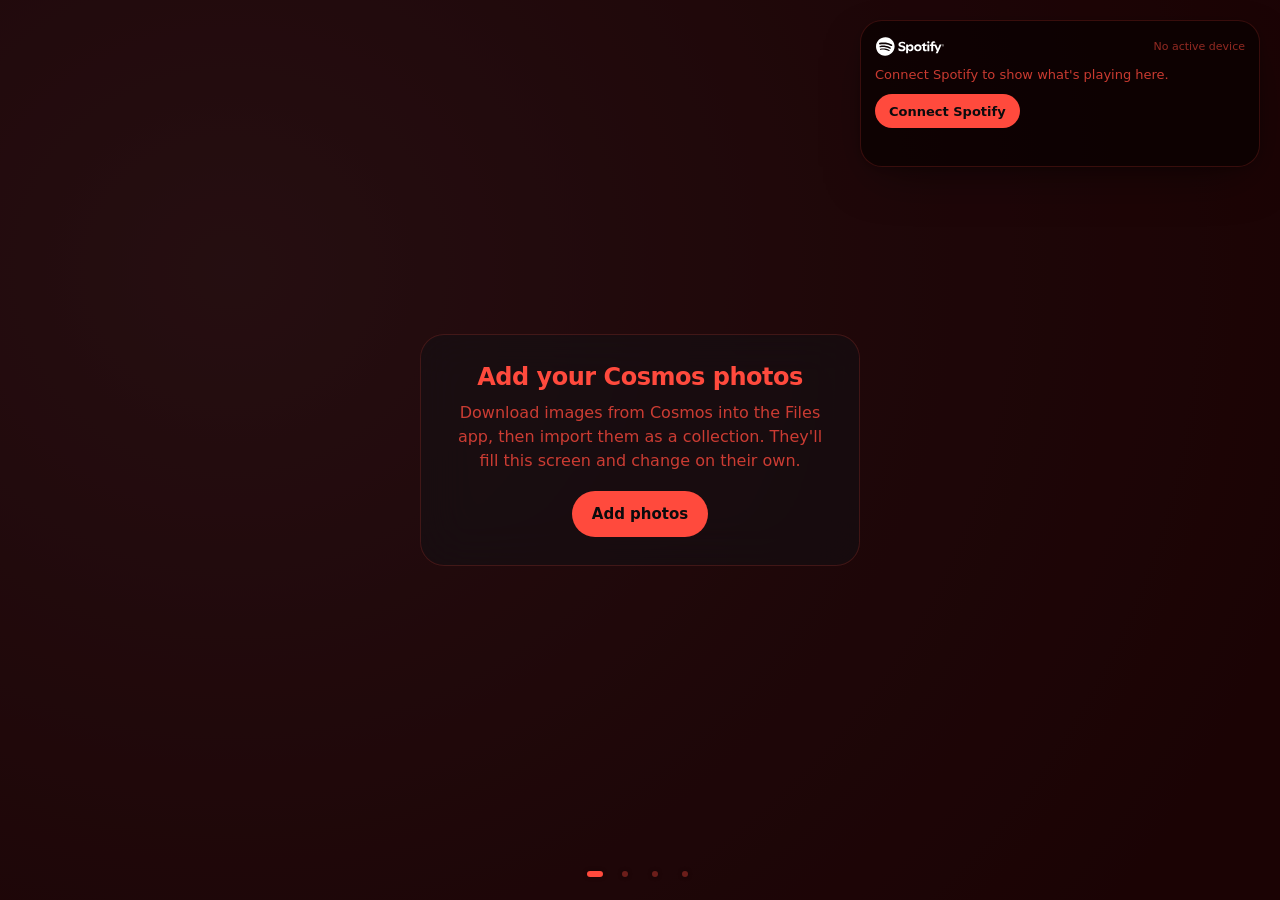
==== commit f9165a72: "Encore: fewer timer wake-ups, calmer Spotify polling (battery) - One shared 1 s progress clock (ui/p" ====
--- a/app/index.html
+++ b/app/index.html
@@ -70,7 +70,7 @@
       <div class="pl-progress">
         <div class="bar" id="plBar" role="slider" tabindex="0" aria-label="Song position" aria-valuemin="0" aria-valuemax="100" aria-valuenow="0">
           <div class="bar-track"><div class="bar-fill" id="plBarFill"></div></div>
-          <div class="bar-knob" id="plBarKnob"></div>
+          <div class="bar-rail" id="plBarRail"><div class="bar-knob"></div></div>
         </div>
         <div class="times"><span id="plElapsed">0:00</span><span id="plRemaining">0:00</span></div>
       </div>
@@ -175,7 +175,7 @@
   <div class="w-progress" id="progressBlock">
     <div class="bar" id="bar" role="slider" tabindex="0" aria-label="Song position" aria-valuemin="0" aria-valuemax="100" aria-valuenow="0">
       <div class="bar-track"><div class="bar-fill" id="barFill"></div></div>
-      <div class="bar-knob" id="barKnob"></div>
+      <div class="bar-rail" id="barRail"><div class="bar-knob"></div></div>
     </div>
     <div class="times"><span id="elapsed">0:00</span><span id="remaining">0:00</span></div>
   </div>
--- a/app/css/app.css
+++ b/app/css/app.css
@@ -52,6 +52,8 @@
    blur's soft edges fall off-screen. A 360 px thumbnail looks identical once blurred and costs far less memory. */
 .wp-bg{position:absolute;inset:-8%;width:116%;height:116%;max-width:none;object-fit:cover;
   filter:blur(var(--bg-blur)) saturate(1.15)}
+/* Already blurred by wallpapers/engine.js (bake), so no live filter: a moving CSS blur is redrawn every frame. */
+.wp-bg.baked{filter:none}
 /* Darkening + vignette over the background only (the sharp photo sits above it) */
 .wp-shade{position:absolute;inset:0;background:
   radial-gradient(ellipse at center,rgba(0,0,0,0) 30%,rgba(0,0,0,var(--vignette)) 100%),
@@ -92,7 +94,9 @@
 .today{margin-top:calc(5px * var(--clock-scale));font-weight:400;font-size:calc(13px * var(--clock-scale));color:var(--fg-3);letter-spacing:.01em}
 /* Over a bright part of the photo, a shadow isn't enough: give the clock the widget's frosted-glass backing. */
 .clock-block{transition:background .6s var(--ease),padding .3s var(--ease);border-radius:14px}
-.clock-block.on-bright{padding:10px 14px;background:rgba(12,14,13,.42);-webkit-backdrop-filter:blur(20px) saturate(1.4);backdrop-filter:blur(20px) saturate(1.4)}
+/* Solid backing, not a backdrop blur: the photo behind keeps moving, and a live blur over it would be redone on every
+   frame (battery). A little darker than the old frosted glass to stay as readable. */
+.clock-block.on-bright{padding:10px 14px;background:rgba(12,14,13,.6)}
 .clock-block.on-bright .today{color:var(--fg-2)}
 
 /* ---------- Spotify widget ----------
@@ -103,8 +107,9 @@
   --art:112px; --art-radius:8px; --t:1; --s:1; --gap:calc(14px * var(--s));
   width:var(--w-width);max-width:calc(100vw - 2 * var(--edge));
   padding:var(--w-pad);border-radius:calc(22px * var(--s));
-  background:rgba(12,14,13,var(--w-tint));border:1px solid var(--hair);
-  -webkit-backdrop-filter:blur(var(--w-blur)) saturate(1.5);backdrop-filter:blur(var(--w-blur)) saturate(1.5);
+  /* Solid tint, no backdrop blur (battery: the photo behind it moves, so a live blur is redone every frame).
+     +.18 makes up for the readability the blur used to add; "Background darkness" still works as before. */
+  background:rgba(12,14,13,min(.95,calc(var(--w-tint) + .18)));border:1px solid var(--hair);
   box-shadow:0 18px 50px -18px rgba(0,0,0,.55),0 2px 10px rgba(0,0,0,.18);
   display:grid;column-gap:var(--gap);row-gap:8px;align-content:start;
   grid-template-columns:var(--art) minmax(0,1fr);
@@ -171,8 +176,11 @@
 .w-progress{grid-area:prog;min-width:0;align-self:end}
 .bar{position:relative;height:calc(18px * var(--s));display:flex;align-items:center;cursor:pointer;touch-action:none}
 .bar-track{position:relative;width:100%;height:calc(4px * var(--s));border-radius:2px;background:var(--fg-4);overflow:hidden;transition:height .2s}
-.bar-fill{position:absolute;inset:0 auto 0 0;width:0;background:var(--accent);border-radius:2px}
-.bar-knob{position:absolute;top:50%;left:0;width:12px;height:12px;margin:-6px 0 0 -6px;border-radius:50%;background:#fff;
+/* Fill and knob move with transform only (progressclock.js): the fill is full width and slides in from the left;
+   the knob sits at the right end of a full-width rail that slides the same way. No layout work per frame. */
+.bar-fill{position:absolute;inset:0;background:var(--accent);border-radius:2px;transform:translateX(-100%)}
+.bar-rail{position:absolute;inset:0;pointer-events:none;transform:translateX(-100%)}
+.bar-knob{position:absolute;top:50%;left:100%;width:12px;height:12px;margin:-6px 0 0 -6px;border-radius:50%;background:#fff;
   box-shadow:0 1px 6px rgba(0,0,0,.4);transform:scale(0);transition:transform .2s}
 .bar:hover .bar-knob,.bar.drag .bar-knob,.bar:focus-visible .bar-knob{transform:scale(1)}
 .bar.drag .bar-track{height:6px}
@@ -211,6 +219,8 @@
 .nav.prev{left:max(12px,calc(env(safe-area-inset-left,0px) + 12px))}
 .nav.next{right:max(12px,calc(env(safe-area-inset-right,0px) + 12px))}
 /* z-index 7: above the full-screen album art, lyrics and clock screens (4), so Settings works from every screen */
+/* Hidden (opacity 0) buttons drop their backdrop blur, so it isn't kept alive over the moving photo. */
+body:not(.ui) .nav,body:not(.ui) .gear,body:not(.ui) .w-size button{-webkit-backdrop-filter:none;backdrop-filter:none}
 .gear{left:50%;margin-left:-22px;top:calc(env(safe-area-inset-top,0px) + 14px);z-index:7}
 body.ui .gear,body.ui.has-photos.mode-photos .nav{opacity:1;pointer-events:auto}
 
@@ -452,7 +462,6 @@
 /* ======================= Added: lyrics, night mode, pan & zoom, accent ======================= */
 
 /* ---------- accent colour fades when the song changes ---------- */
-.bar-fill{transition:background-color 1s var(--ease)}
 .ctl.extra{transition:color 1s var(--ease),transform .15s,opacity .2s}
 
 /* ---------- slow pan & zoom (values per photo from wallpapers/engine.js; never crops — see kenBurns()) ---------- */
